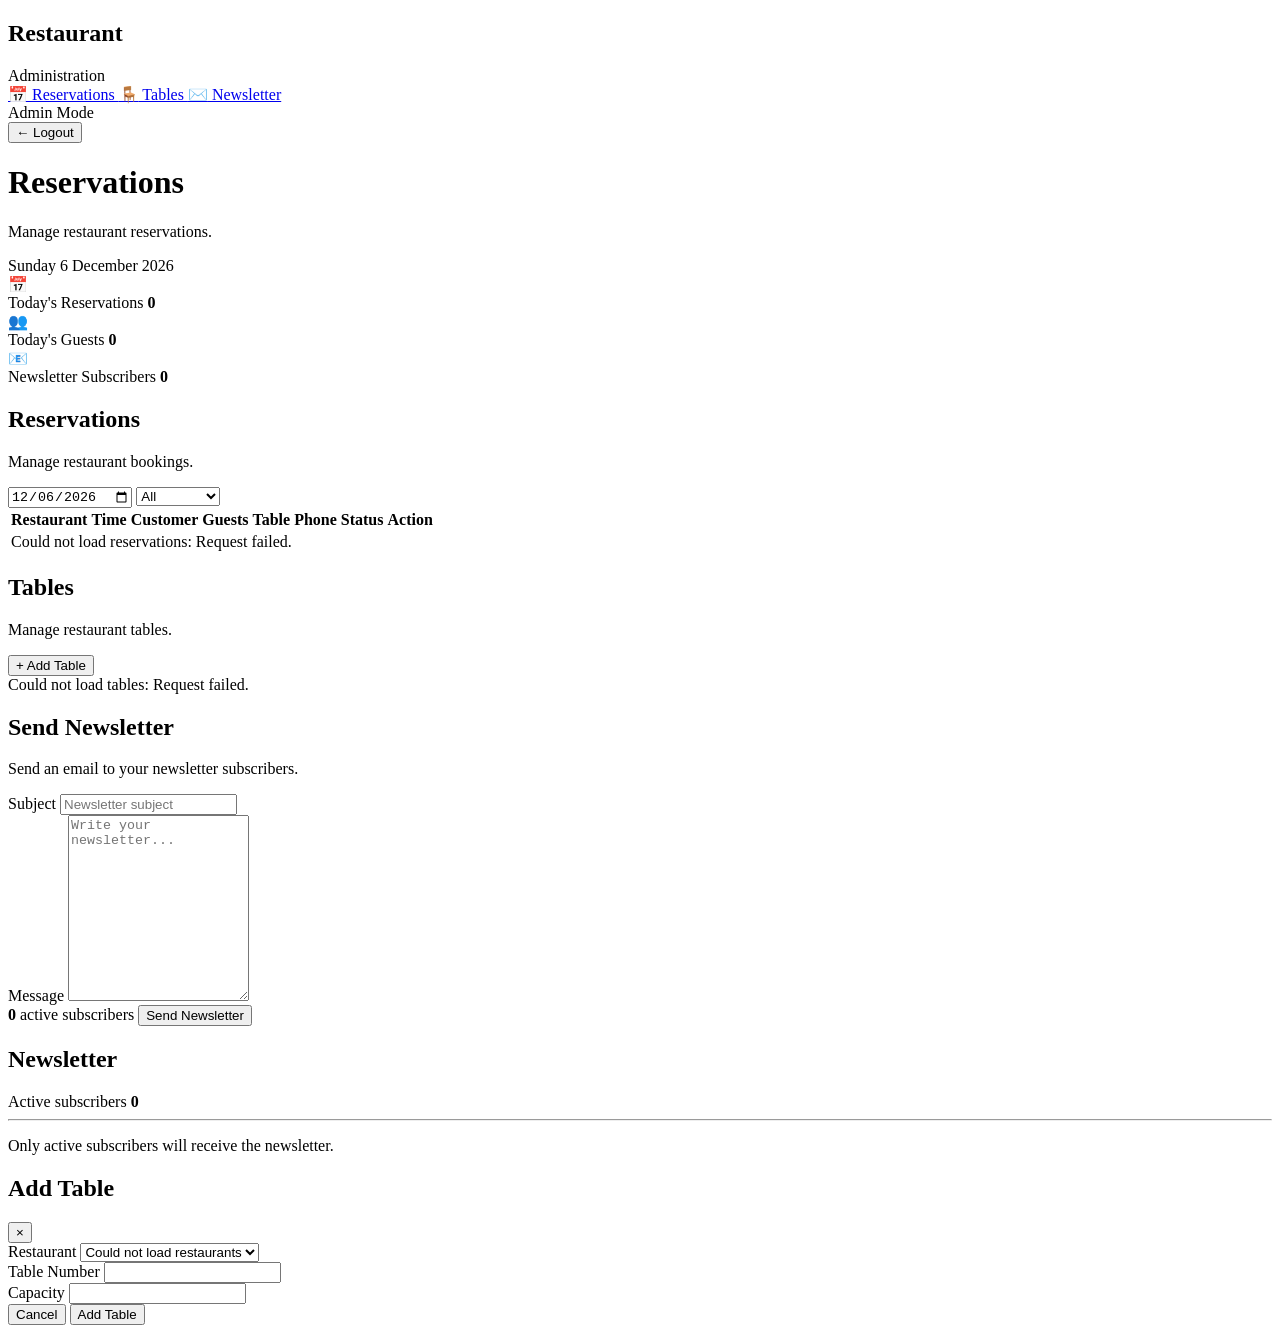
==== src/templates/admin.html @ 0d36b1cf "Initial Commit" ====
<!DOCTYPE html>
<html lang="en">

<head>

    <meta charset="UTF-8">

    <meta
        name="viewport"
        content="width=device-width, initial-scale=1.0"
    >

    <title>Admin Dashboard</title>

    <link
        rel="stylesheet"
        href="/static/style.css"
    >

</head>


<body>

<div class="app">

    <!-- ================================================= -->
    <!-- SIDEBAR -->
    <!-- ================================================= -->

    <aside class="sidebar">

        <div class="brand">

            <h2>Restaurant</h2>

            <span>
                Administration
            </span>

        </div>


        <nav>

            <a
                href="#"
                class="nav-item active"
                onclick="showSection('reservations', this); return false;"
            >
                <span>📅</span>
                Reservations
            </a>


            <a
                href="#"
                class="nav-item"
                onclick="showSection('tables', this); return false;"
            >
                <span>🪑</span>
                Tables
            </a>


            <a
                href="#"
                class="nav-item"
                onclick="showSection('newsletter', this); return false;"
            >
                <span>✉️</span>
                Newsletter
            </a>

        </nav>


        <div class="sidebar-bottom">

            <div class="mode-indicator admin-mode">

                <span class="status-dot"></span>

                Admin Mode

            </div>


            <button
                class="logout"
                onclick="logout()"
            >
                ← Logout
            </button>

        </div>

    </aside>


    <!-- ================================================= -->
    <!-- MAIN -->
    <!-- ================================================= -->

    <main class="main">

        <header class="topbar">

            <div>

                <h1 id="page-title">
                    Reservations
                </h1>

                <p id="page-description">
                    Manage restaurant reservations.
                </p>

            </div>


            <div
                class="current-date"
                id="current-date"
            ></div>

        </header>


        <!-- ================================================= -->
        <!-- RESERVATIONS -->
        <!-- ================================================= -->

        <section
            id="reservations"
            class="section active"
        >

            <div class="stats">

                <div class="stat-card">

                    <div class="stat-icon">
                        📅
                    </div>

                    <div>

                        <span class="stat-label">
                            Today's Reservations
                        </span>

                        <strong id="reservation-count">
                            0
                        </strong>

                    </div>

                </div>


                <div class="stat-card">

                    <div class="stat-icon">
                        👥
                    </div>

                    <div>

                        <span class="stat-label">
                            Today's Guests
                        </span>

                        <strong id="guest-count">
                            0
                        </strong>

                    </div>

                </div>


                <div class="stat-card">

                    <div class="stat-icon">
                        📧
                    </div>

                    <div>

                        <span class="stat-label">
                            Newsletter Subscribers
                        </span>

                        <strong id="subscriber-count">
                            0
                        </strong>

                    </div>

                </div>

            </div>


            <div class="card">

                <div class="card-header">

                    <div>

                        <h2>
                            Reservations
                        </h2>

                        <p>
                            Manage restaurant bookings.
                        </p>

                    </div>


                    <div class="filters">

                        <input
                            type="date"
                            id="reservation-date"
                            onchange="loadReservations()"
                        >


                        <select
                            id="reservation-status"
                            onchange="loadReservations()"
                        >

                            <option value="all">
                                All
                            </option>

                            <option value="pending">
                                Pending
                            </option>

                            <option value="confirmed">
                                Confirmed
                            </option>

                            <option value="cancelled">
                                Cancelled
                            </option>

                        </select>

                    </div>

                </div>


                <div class="table-wrapper">

                    <table>

                        <thead>

                            <tr>

                                <th>
                                    Restaurant
                                </th>

                                <th>
                                    Time
                                </th>

                                <th>
                                    Customer
                                </th>

                                <th>
                                    Guests
                                </th>

                                <th>
                                    Table
                                </th>

                                <th>
                                    Phone
                                </th>

                                <th>
                                    Status
                                </th>

                                <th>
                                    Action
                                </th>

                            </tr>

                        </thead>


                        <tbody id="reservations-body">

                            <tr>

                                <td colspan="8">
                                    Loading reservations...
                                </td>

                            </tr>

                        </tbody>

                    </table>

                </div>

            </div>

        </section>


        <!-- ================================================= -->
        <!-- TABLES -->
        <!-- ================================================= -->

        <section
            id="tables"
            class="section"
        >

            <div class="card">

                <div class="card-header">

                    <div>

                        <h2>
                            Tables
                        </h2>

                        <p>
                            Manage restaurant tables.
                        </p>

                    </div>


                    <button
                        class="button primary"
                        onclick="openAddTableModal()"
                    >
                        + Add Table
                    </button>

                </div>


                <div
                    class="table-grid"
                    id="tables-grid"
                >

                    <div>
                        Loading tables...
                    </div>

                </div>

            </div>

        </section>


        <!-- ================================================= -->
        <!-- NEWSLETTER -->
        <!-- ================================================= -->

        <section
            id="newsletter"
            class="section"
        >

            <div class="newsletter-layout">


                <div class="card">

                    <div class="card-header">

                        <div>

                            <h2>
                                Send Newsletter
                            </h2>

                            <p>
                                Send an email to your
                                newsletter subscribers.
                            </p>

                        </div>

                    </div>


                    <form
                        id="newsletter-form"
                        onsubmit="sendNewsletter(event)"
                    >

                        <div class="form-group">

                            <label for="subject">
                                Subject
                            </label>

                            <input
                                type="text"
                                id="subject"
                                placeholder="Newsletter subject"
                                required
                            >

                        </div>


                        <div class="form-group">

                            <label for="message">
                                Message
                            </label>

                            <textarea
                                id="message"
                                rows="12"
                                placeholder="Write your newsletter..."
                                required
                            ></textarea>

                        </div>


                        <div class="newsletter-footer">

                            <span>

                                <strong id="newsletter-subscriber-count">
                                    0
                                </strong>

                                active subscribers

                            </span>


                            <button
                                type="submit"
                                class="button primary"
                            >
                                Send Newsletter
                            </button>

                        </div>

                    </form>

                </div>


                <div class="card newsletter-info">

                    <h2>
                        Newsletter
                    </h2>


                    <div class="newsletter-stat">

                        <span>
                            Active subscribers
                        </span>

                        <strong id="newsletter-active-count">
                            0
                        </strong>

                    </div>


                    <hr>


                    <p>
                        Only active subscribers will receive
                        the newsletter.
                    </p>

                </div>

            </div>

        </section>

    </main>

</div>


<!-- ===================================================== -->
<!-- ADD TABLE MODAL -->
<!-- ===================================================== -->

<div
    id="add-table-modal"
    class="modal"
>

    <div class="modal-content">

        <div class="modal-header">

            <h2>
                Add Table
            </h2>

            <button
                class="modal-close"
                onclick="closeAddTableModal()"
            >
                ×
            </button>

        </div>


        <form onsubmit="addTable(event)">

            <div class="form-group">

                <label for="restaurant-name">
                    Restaurant
                </label>

                <select
                    id="restaurant-name"
                    required
                >

                    <option value="">
                        Select a restaurant
                    </option>

                </select>

            </div>


            <div class="form-group">

                <label for="table-number">
                    Table Number
                </label>

                <input
                    type="number"
                    id="table-number"
                    min="1"
                    required
                >

            </div>


            <div class="form-group">

                <label for="table-capacity">
                    Capacity
                </label>

                <input
                    type="number"
                    id="table-capacity"
                    min="1"
                    required
                >

            </div>


            <div class="modal-actions">

                <button
                    type="button"
                    class="button secondary"
                    onclick="closeAddTableModal()"
                >
                    Cancel
                </button>


                <button
                    type="submit"
                    class="button primary"
                >
                    Add Table
                </button>

            </div>

        </form>

    </div>

</div>


<script>

/* =====================================================
   GLOBAL
   ===================================================== */

let reservations = [];

let tables = [];

let subscribers = [];

let restaurants = [];


/* =====================================================
   DATE
   ===================================================== */

function getTodayString() {

    const now = new Date();

    const year =
        now.getFullYear();

    const month =
        String(now.getMonth() + 1)
            .padStart(2, "0");

    const day =
        String(now.getDate())
            .padStart(2, "0");

    return `${year}-${month}-${day}`;

}


function formatTime(dateString) {

    if (!dateString) {
        return "-";
    }

    const date =
        new Date(dateString);

    return date.toLocaleTimeString(
        "en-GB",
        {
            hour: "2-digit",
            minute: "2-digit"
        }
    );

}


/* =====================================================
   API
   ===================================================== */

async function apiFetch(
    url,
    options = {}
) {

    const response =
        await fetch(
            url,
            {
                credentials: "include",

                ...options,

                headers: {

                    "Content-Type":
                        "application/json",

                    ...(options.headers || {})

                }

            }
        );


    if (response.status === 401) {

        window.location.href =
            "/admin/login";

        throw new Error(
            "Authentication required."
        );

    }


    let data = null;


    try {

        data =
            await response.json();

    }

    catch {

        data = null;

    }


    if (!response.ok) {

        let message =
            "Request failed.";


        if (data) {

            if (
                typeof data.detail ===
                "string"
            ) {

                message =
                    data.detail;

            }

            else if (
                Array.isArray(data.detail)
            ) {

                message =
                    data.detail
                        .map(
                            error =>
                                error.msg ||
                                JSON.stringify(error)
                        )
                        .join(", ");

            }

            else {

                message =
                    JSON.stringify(data);

            }

        }


        throw new Error(message);

    }


    return data;

}


/* =====================================================
   NAVIGATION
   ===================================================== */

function showSection(
    sectionId,
    element
) {

    document
        .querySelectorAll(".section")
        .forEach(
            section => {

                section.classList.remove(
                    "active"
                );

            }
        );


    document
        .getElementById(sectionId)
        .classList.add("active");


    document
        .querySelectorAll(".nav-item")
        .forEach(
            item => {

                item.classList.remove(
                    "active"
                );

            }
        );


    element.classList.add("active");


    const title =
        document.getElementById(
            "page-title"
        );


    const description =
        document.getElementById(
            "page-description"
        );


    if (
        sectionId ===
        "reservations"
    ) {

        title.textContent =
            "Reservations";

        description.textContent =
            "Manage restaurant reservations.";

        loadReservations();

    }


    if (
        sectionId ===
        "tables"
    ) {

        title.textContent =
            "Tables";

        description.textContent =
            "Manage restaurant tables and occupancy.";

        loadTables();

    }


    if (
        sectionId ===
        "newsletter"
    ) {

        title.textContent =
            "Newsletter";

        description.textContent =
            "Send emails to newsletter subscribers.";

        loadSubscribers();

    }

}


/* =====================================================
   CURRENT DATE
   ===================================================== */

document.getElementById(
    "current-date"
).textContent =
    new Date().toLocaleDateString(
        "en-GB",
        {
            weekday: "long",
            day: "numeric",
            month: "long",
            year: "numeric"
        }
    );


document.getElementById(
    "reservation-date"
).value =
    getTodayString();


/* =====================================================
   RESERVATIONS
   ===================================================== */

async function loadReservations() {

    const body =
        document.getElementById(
            "reservations-body"
        );


    body.innerHTML = `
        <tr>
            <td colspan="8">
                Loading reservations...
            </td>
        </tr>
    `;


    const date =
        document.getElementById(
            "reservation-date"
        ).value;


    const status =
        document.getElementById(
            "reservation-status"
        ).value;


    try {

        const params =
            new URLSearchParams();


        if (date) {

            params.set(
                "date",
                date
            );

        }


        if (status !== "all") {

            params.set(
                "status",
                status
            );

        }


        const data =
            await apiFetch(
                `/api/reservations?${params.toString()}`
            );


        reservations =
            data.reservations || [];


        renderReservations();

    }

    catch (error) {

        console.error(error);


        body.innerHTML = `
            <tr>
                <td colspan="8">
                    Could not load reservations:
                    ${escapeHtml(error.message)}
                </td>
            </tr>
        `;

    }

}


/* =====================================================
   RENDER RESERVATIONS
   ===================================================== */

function renderReservations() {

    const body =
        document.getElementById(
            "reservations-body"
        );


    document.getElementById(
        "reservation-count"
    ).textContent =
        reservations.length;


    const guests =
        reservations.reduce(
            (
                total,
                reservation
            ) => {

                if (
                    reservation.status ===
                    "cancelled"
                ) {

                    return total;

                }


                return total +
                    Number(
                        reservation.party_size || 0
                    );

            },
            0
        );


    document.getElementById(
        "guest-count"
    ).textContent =
        guests;


    if (
        reservations.length === 0
    ) {

        body.innerHTML = `
            <tr>
                <td colspan="8">
                    No reservations found for this date.
                </td>
            </tr>
        `;

        return;

    }


    body.innerHTML =
        reservations.map(
            reservation => {

                const customer =
                    reservation.customer || {};


                const tableText =
                    reservation.tables &&
                    reservation.tables.length

                        ? reservation.tables
                            .map(
                                table =>
                                    `Table ${table.table_number}`
                            )
                            .join(", ")

                        : "Not assigned";


                const status =
                    reservation.status ||
                    "unknown";


                const statusLabel =
                    status.charAt(0).toUpperCase() +
                    status.slice(1);


                const cancelButton =
                    status === "cancelled"

                        ? ""

                        : `
                            <button
                                class="button danger"
                                onclick="cancelReservation(${reservation.id})"
                            >
                                Cancel
                            </button>
                        `;


                return `

                    <tr>

                        <td>
                            ${escapeHtml(
                                reservation.restaurant ||
                                "-"
                            )}
                        </td>


                        <td>

                            <strong>
                                ${formatTime(
                                    reservation.start_at
                                )}
                            </strong>

                        </td>


                        <td>

                            <div class="customer">

                                <strong>
                                    ${escapeHtml(
                                        customer.name ||
                                        "Unknown"
                                    )}
                                </strong>

                                <span>
                                    ${escapeHtml(
                                        customer.email ||
                                        ""
                                    )}
                                </span>

                            </div>

                        </td>


                        <td>
                            ${reservation.party_size || 0}
                        </td>


                        <td>
                            ${escapeHtml(
                                tableText
                            )}
                        </td>


                        <td>
                            ${escapeHtml(
                                customer.phone ||
                                "-"
                            )}
                        </td>


                        <td>

                            <span
                                class="badge ${escapeHtml(status)}"
                            >
                                ${escapeHtml(statusLabel)}
                            </span>

                        </td>


                        <td>

                            ${cancelButton}

                        </td>

                    </tr>

                `;

            }
        ).join("");

}


/* =====================================================
   CANCEL RESERVATION
   ===================================================== */

async function cancelReservation(id) {

    const confirmed =
        confirm(
            "Are you sure you want to cancel this reservation?"
        );


    if (!confirmed) {
        return;
    }


    try {

        await apiFetch(
            `/api/admin/reservations/${id}/cancel`,
            {
                method: "POST"
            }
        );


        alert(
            "Reservation cancelled successfully."
        );


        await loadReservations();

    }

    catch (error) {

        alert(
            "Could not cancel reservation:\n\n" +
            error.message
        );

    }

}

/* =====================================================
   TABLES
   ===================================================== */

async function loadTables() {

    const grid =
        document.getElementById(
            "tables-grid"
        );

    grid.innerHTML =
        "Loading tables...";

    try {

        /*
         * Load tables.
         */

        const tableData =
            await apiFetch(
                "/api/tables"
            );

        tables =
            tableData.tables || [];


        /*
         * Load ALL restaurants separately.
         *
         * This is important because a restaurant
         * can exist even when it has no tables yet.
         */

        const restaurantData =
            await apiFetch(
                "/api/admin/restaurants"
            );


        restaurants =
            (restaurantData.restaurants || [])
                .map(
                    restaurant =>
                        restaurant.name
                )
                .filter(Boolean)
                .sort(
                    (a, b) =>
                        a.localeCompare(b)
                );


        populateRestaurantDropdown();

        renderTables();

    }

    catch (error) {

        console.error(error);

        grid.innerHTML = `
            <div>
                Could not load tables:
                ${escapeHtml(error.message)}
            </div>
        `;

    }
}


/* =====================================================
   LOAD RESTAURANTS
   ===================================================== */

async function loadRestaurants() {

    const select =
        document.getElementById(
            "restaurant-name"
        );


    if (!select) {
        return;
    }


    select.innerHTML = `
        <option value="">
            Loading restaurants...
        </option>
    `;


    try {

        const data =
            await apiFetch(
                "/api/admin/restaurants"
            );


        restaurants =
            data.restaurants || [];


        /*
         * Supports either:
         *
         * {
         *     "restaurants": [
         *         "Restaurant A",
         *         "Restaurant B"
         *     ]
         * }
         *
         * OR:
         *
         * {
         *     "restaurants": [
         *         { "id": 1, "name": "Restaurant A" },
         *         { "id": 2, "name": "Restaurant B" }
         *     ]
         * }
         *
         * IDs are never shown to the admin.
         */

        restaurants =
            restaurants
                .map(
                    restaurant => {

                        if (
                            typeof restaurant ===
                            "string"
                        ) {

                            return restaurant;

                        }


                        return restaurant.name;

                    }
                )
                .filter(Boolean)
                .sort(
                    (a, b) =>
                        a.localeCompare(b)
                );


        populateRestaurantDropdown();

    }

    catch (error) {

        console.error(
            "Could not load restaurants:",
            error
        );


        restaurants = [];


        select.innerHTML = `
            <option value="">
                Could not load restaurants
            </option>
        `;

    }

}


/* =====================================================
   RESTAURANT DROPDOWN
   ===================================================== */

function populateRestaurantDropdown() {

    const select =
        document.getElementById(
            "restaurant-name"
        );


    if (!select) {
        return;
    }


    select.innerHTML = `
        <option value="">
            Select a restaurant
        </option>
    `;


    restaurants.forEach(
        restaurantName => {

            const option =
                document.createElement(
                    "option"
                );


            /*
             * VALUE IS THE RESTAURANT NAME.
             *
             * NOT the restaurant ID.
             */

            option.value =
                restaurantName;


            option.textContent =
                restaurantName;


            select.appendChild(
                option
            );

        }
    );


    if (!restaurants.length) {

        select.innerHTML = `
            <option value="">
                No restaurants available
            </option>
        `;

    }

}


/* =====================================================
   RENDER TABLES
   ===================================================== */

function renderTables() {

    const grid =
        document.getElementById(
            "tables-grid"
        );


    if (!tables.length) {

        grid.innerHTML =
            "No active tables found.";

        return;

    }


    grid.innerHTML =
        tables.map(
            table => {

                const occupied =
                    table.occupied === true;


                const statusClass =
                    occupied
                        ? "occupied"
                        : "available";


                const statusText =
                    occupied
                        ? "Occupied"
                        : "Available";


                let occupiedTime = "";


                if (
                    occupied &&
                    table.occupied_until
                ) {

                    occupiedTime = `
                        <div class="table-time">
                            Until
                            ${formatTime(
                                table.occupied_until
                            )}
                        </div>
                    `;

                }


                return `

                    <div
                        class="restaurant-table ${statusClass}"
                    >

                        <div class="table-top">

                            <span>
                                Table
                                ${escapeHtml(
                                    table.table_number
                                )}
                            </span>


                            <span class="table-status">
                                ${statusText}
                            </span>

                        </div>


                        <div class="table-capacity">

                            ${escapeHtml(
                                table.capacity
                            )}

                            seat${table.capacity == 1 ? "" : "s"}

                        </div>


                        <div class="table-restaurant">

                            ${escapeHtml(
                                table.restaurant ||
                                "Restaurant"
                            )}

                        </div>


                        ${occupiedTime}


                        <button
                            class="button danger small"
                            onclick="deactivateTable(${table.id})"
                        >
                            Deactivate
                        </button>

                    </div>

                `;

            }
        ).join("");

}


/* =====================================================
   ADD TABLE MODAL
   ===================================================== */

async function openAddTableModal() {

    /*
     * Load restaurants directly from the backend.
     *
     * This allows restaurants with ZERO tables
     * to still appear in the dropdown.
     */

    await loadRestaurants();


    document
        .getElementById(
            "add-table-modal"
        )
        .classList.add(
            "active"
        );

}


function closeAddTableModal() {

    document
        .getElementById(
            "add-table-modal"
        )
        .classList.remove(
            "active"
        );

}


/* =====================================================
   ADD TABLE
   ===================================================== */

async function addTable(event) {

    event.preventDefault();


    /*
     * This is the RESTAURANT NAME.
     *
     * No restaurant ID is sent from the frontend.
     */

    const restaurantName =
        document.getElementById(
            "restaurant-name"
        ).value;


    const number =
        Number(
            document.getElementById(
                "table-number"
            ).value
        );


    const capacity =
        Number(
            document.getElementById(
                "table-capacity"
            ).value
        );


    if (!restaurantName) {

        alert(
            "Please select a restaurant."
        );

        return;

    }


    if (
        !number ||
        number < 1
    ) {

        alert(
            "Please enter a valid table number."
        );

        return;

    }


    if (
        !capacity ||
        capacity < 1
    ) {

        alert(
            "Please enter a valid capacity."
        );

        return;

    }


    try {

        /*
         * Backend receives:
         *
         * {
         *     "restaurant_name": "Restaurant Name",
         *     "table_number": 5,
         *     "capacity": 4
         * }
         *
         * It does NOT receive restaurant_id.
         */

        await apiFetch(
            "/api/admin/tables",
            {

                method: "POST",

                body:
                    JSON.stringify({

                        restaurant_name:
                            restaurantName,

                        table_number:
                            number,

                        capacity:
                            capacity

                    })

            }
        );


        alert(
            `Table ${number} added to ${restaurantName} successfully.`
        );


        closeAddTableModal();


        document.getElementById(
            "restaurant-name"
        ).value = "";


        document.getElementById(
            "table-number"
        ).value = "";


        document.getElementById(
            "table-capacity"
        ).value = "";


        await loadTables();

    }

    catch (error) {

        alert(
            "Could not add table:\n\n" +
            error.message
        );

    }

}


/* =====================================================
   DEACTIVATE TABLE
   ===================================================== */

async function deactivateTable(id) {

    const confirmed =
        confirm(
            "Deactivate this table?"
        );


    if (!confirmed) {
        return;
    }


    try {

        await apiFetch(
            `/api/admin/tables/${id}`,
            {
                method: "DELETE"
            }
        );


        alert(
            "Table deactivated successfully."
        );


        await loadTables();

    }

    catch (error) {

        alert(
            "Could not deactivate table:\n\n" +
            error.message
        );

    }

}


/* =====================================================
   NEWSLETTER SUBSCRIBERS
   ===================================================== */

async function loadSubscribers() {

    try {

        const data =
            await apiFetch(
                "/api/admin/newsletter/subscribers"
            );


        subscribers =
            data.subscribers || [];


        const count =
            data.count ||
            subscribers.length;


        document.getElementById(
            "subscriber-count"
        ).textContent =
            count;


        document.getElementById(
            "newsletter-subscriber-count"
        ).textContent =
            count;


        document.getElementById(
            "newsletter-active-count"
        ).textContent =
            count;

    }

    catch (error) {

        console.error(
            "Could not load subscribers:",
            error
        );

    }

}


/* =====================================================
   SEND NEWSLETTER
   ===================================================== */

async function sendNewsletter(event) {

    event.preventDefault();


    const subject =
        document.getElementById(
            "subject"
        ).value.trim();


    const message =
        document.getElementById(
            "message"
        ).value.trim();


    if (!subject || !message) {

        alert(
            "Please enter a subject and message."
        );

        return;

    }


    const confirmed =
        confirm(
            "Send this newsletter to all active subscribers?"
        );


    if (!confirmed) {
        return;
    }


    try {

        const data =
            await apiFetch(
                "/api/admin/newsletter/send",
                {

                    method: "POST",

                    body:
                        JSON.stringify({

                            subject:
                                subject,

                            message:
                                message

                        })

                }
            );


        alert(
            `Newsletter completed.\n\n` +
            `Sent: ${data.sent}\n` +
            `Failed: ${data.failed}\n` +
            `Total: ${data.total_subscribers}`
        );


        document
            .getElementById(
                "newsletter-form"
            )
            .reset();

    }

    catch (error) {

        alert(
            "Could not send newsletter:\n\n" +
            error.message
        );

    }

}


/* =====================================================
   LOGOUT
   ===================================================== */

async function logout() {

    try {

        await apiFetch(
            "/api/admin/logout",
            {
                method: "POST"
            }
        );

    }

    catch (error) {

        console.error(
            "Logout error:",
            error
        );

    }


    window.location.href =
        "/admin/login";

}


/* =====================================================
   ESCAPE HTML
   ===================================================== */

function escapeHtml(value) {

    if (
        value === null ||
        value === undefined
    ) {

        return "";

    }


    return String(value)

        .replace(
            /&/g,
            "&amp;"
        )

        .replace(
            /</g,
            "&lt;"
        )

        .replace(
            />/g,
            "&gt;"
        )

        .replace(
            /"/g,
            "&quot;"
        )

        .replace(
            /'/g,
            "&#039;"
        );

}


/* =====================================================
   INITIAL LOAD
   ===================================================== */

async function initializeDashboard() {

    await Promise.allSettled([

        loadReservations(),

        loadTables(),

        loadRestaurants(),

        loadSubscribers()

    ]);

}


initializeDashboard();

</script>


</body>
</html>
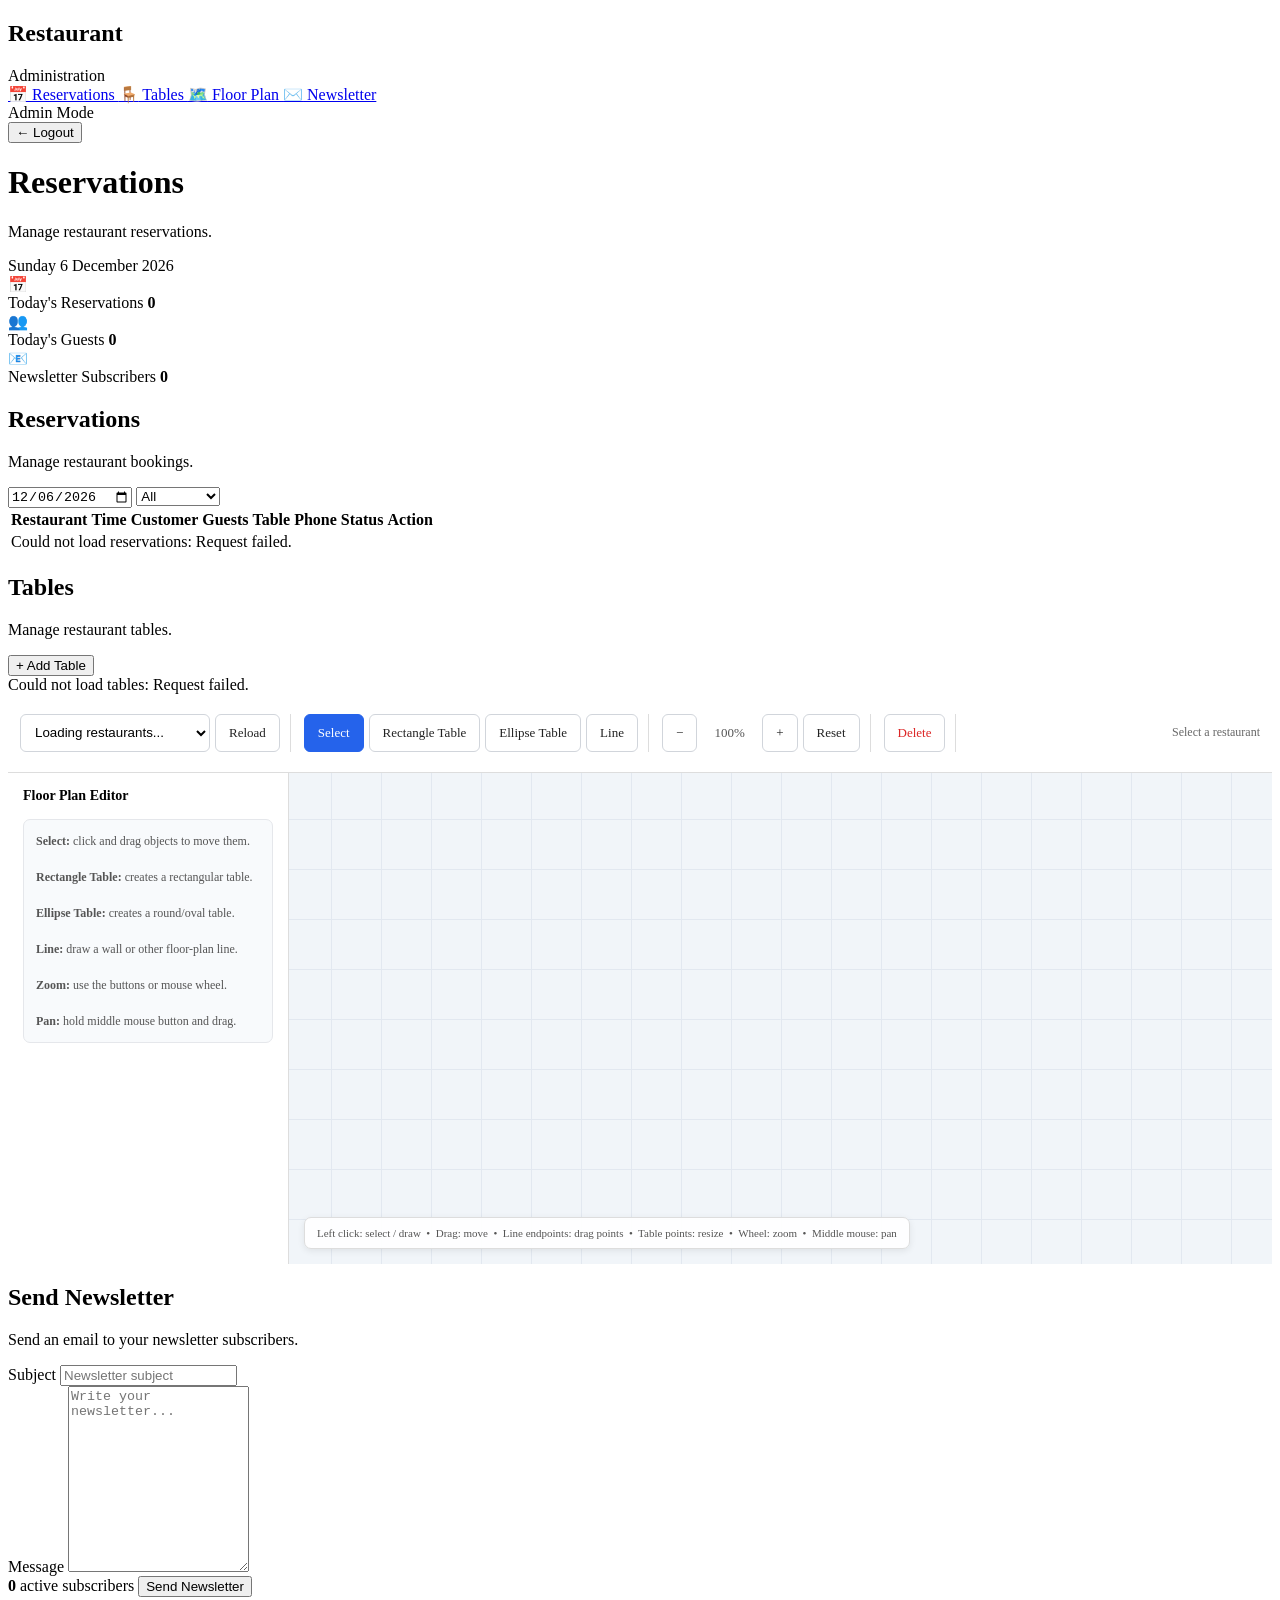
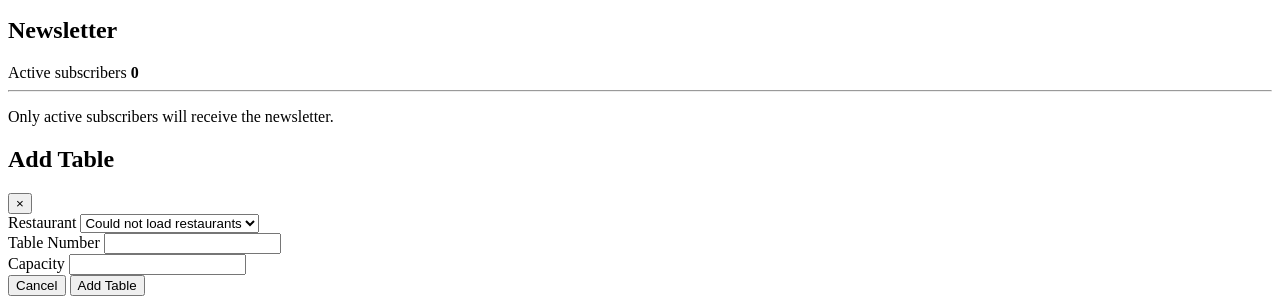
==== commit 7a184cba: "Created a start exectuable. Made the room design for restoraunt errors fixed! + other minor bug fixe" ====
--- a/src/templates/admin.html
+++ b/src/templates/admin.html
@@ -5,932 +5,1579 @@
 
     <meta charset="UTF-8">
 
-    <meta
-        name="viewport"
-        content="width=device-width, initial-scale=1.0"
-    >
+    <meta name="viewport" content="width=device-width, initial-scale=1.0">
 
     <title>Admin Dashboard</title>
 
-    <link
-        rel="stylesheet"
-        href="/static/style.css"
-    >
+    <link rel="stylesheet" href="/static/style.css">
+
+    <style>
+        /* =====================================================
+           FLOOR PLAN CARD (layout host)
+           ===================================================== */
+
+        .floor-plan-card {
+            display: flex;
+            flex-direction: column;
+            min-height: 0;
+            height: 100%;
+            overflow: hidden;
+        }
+
+        #floor-plan.section.active {
+            display: flex;
+            flex-direction: column;
+        }
+
+        /* =====================================================
+           FLOOR PLAN TOOLBAR
+           ===================================================== */
+
+        .floor-toolbar {
+            min-height: 62px;
+            height: 62px;
+            background: white;
+            border-bottom: 1px solid #ddd;
+            display: flex;
+            align-items: center;
+            gap: 8px;
+            padding: 8px 12px;
+            flex-wrap: nowrap;
+        }
+
+        .toolbar-group {
+            display: flex;
+            align-items: center;
+            gap: 5px;
+            padding-right: 10px;
+            margin-right: 5px;
+            border-right: 1px solid #ddd;
+        }
+
+        .toolbar-group:last-child {
+            border-right: 0;
+        }
+
+        .toolbar-button {
+            height: 38px;
+            padding: 0 13px;
+            border: 1px solid #d1d5db;
+            background: white;
+            color: #222;
+            border-radius: 6px;
+            font-size: 13px;
+            white-space: nowrap;
+            cursor: pointer;
+            font-family: inherit;
+        }
+
+        .toolbar-button:hover {
+            background: #f3f4f6;
+        }
+
+        .toolbar-button.active {
+            background: #2563eb;
+            border-color: #2563eb;
+            color: white;
+        }
+
+        .toolbar-button.danger {
+            color: #dc2626;
+        }
+
+        .toolbar-button.danger:hover {
+            background: #fef2f2;
+        }
+
+        .restaurant-select {
+            height: 38px;
+            min-width: 190px;
+            border: 1px solid #d1d5db;
+            border-radius: 6px;
+            background: white;
+            padding: 0 10px;
+        }
+
+        .zoom-label {
+            min-width: 55px;
+            text-align: center;
+            font-size: 13px;
+            color: #555;
+        }
+
+        .floor-status {
+            margin-left: auto;
+            display: flex;
+            align-items: center;
+            gap: 8px;
+            font-size: 12px;
+            color: #666;
+        }
+
+        /* =====================================================
+           FLOOR PLAN WORKSPACE
+           ===================================================== */
+
+        .floor-workspace {
+            flex: 1;
+            min-height: 0;
+            display: flex;
+            overflow: hidden;
+        }
+
+        .floor-sidebar {
+            width: 250px;
+            min-width: 250px;
+            background: white;
+            border-right: 1px solid #ddd;
+            padding: 15px;
+            overflow-y: auto;
+        }
+
+        .floor-sidebar h3 {
+            margin: 0 0 15px;
+            font-size: 14px;
+        }
+
+        .tool-description {
+            background: #f8fafc;
+            border: 1px solid #e5e7eb;
+            border-radius: 7px;
+            padding: 12px;
+            font-size: 12px;
+            line-height: 1.5;
+            color: #555;
+            margin-bottom: 15px;
+        }
+
+        .object-info {
+            display: none;
+            margin-top: 15px;
+            border-top: 1px solid #ddd;
+            padding-top: 15px;
+        }
+
+        .object-info.visible {
+            display: block;
+        }
+
+        .object-info h4 {
+            margin: 0 0 12px;
+            font-size: 13px;
+        }
+
+        .property-row {
+            display: flex;
+            justify-content: space-between;
+            gap: 10px;
+            margin-bottom: 8px;
+            font-size: 12px;
+        }
+
+        .property-label {
+            color: #777;
+        }
+
+        .property-value {
+            font-weight: 600;
+            text-align: right;
+        }
+
+        .canvas-container {
+            position: relative;
+            flex: 1;
+            min-width: 0;
+            min-height: 0;
+            overflow: hidden;
+            background: #f1f5f9;
+        }
+
+        #floorCanvas {
+            display: block;
+            width: 100%;
+            height: 100%;
+            cursor: default;
+        }
+
+        .canvas-help {
+            position: absolute;
+            left: 15px;
+            bottom: 15px;
+            background: rgba(255, 255, 255, 0.94);
+            border: 1px solid #ddd;
+            border-radius: 7px;
+            padding: 9px 12px;
+            font-size: 11px;
+            color: #555;
+            pointer-events: none;
+            box-shadow: 0 2px 7px rgba(0, 0, 0, 0.08);
+        }
+
+        /* =====================================================
+           FLOOR PLAN MODAL (renamed to avoid clashing with the
+           existing .modal / .modal-header classes used by the
+           Add Table modal elsewhere in this dashboard)
+           ===================================================== */
+
+        .floor-modal-overlay {
+            display: none;
+            position: fixed;
+            inset: 0;
+            background: rgba(0, 0, 0, 0.45);
+            z-index: 1000;
+            align-items: center;
+            justify-content: center;
+        }
+
+        .floor-modal-overlay.visible {
+            display: flex;
+        }
+
+        .floor-modal {
+            width: 400px;
+            max-width: calc(100vw - 30px);
+            background: white;
+            border-radius: 10px;
+            box-shadow: 0 15px 50px rgba(0, 0, 0, 0.25);
+            overflow: hidden;
+        }
+
+        .floor-modal-header {
+            padding: 18px 20px;
+            border-bottom: 1px solid #ddd;
+        }
+
+        .floor-modal-header h2 {
+            margin: 0;
+            font-size: 17px;
+        }
+
+        .floor-modal-body {
+            padding: 20px;
+        }
+
+        .floor-modal-body .form-field {
+            margin-bottom: 15px;
+        }
+
+        .floor-modal-body .form-field:last-child {
+            margin-bottom: 0;
+        }
+
+        .floor-modal-body .form-field label {
+            display: block;
+            margin-bottom: 6px;
+            font-size: 12px;
+            font-weight: 600;
+            color: #555;
+        }
+
+        .floor-modal-body .form-field input,
+        .floor-modal-body .form-field select {
+            width: 100%;
+            height: 39px;
+            border: 1px solid #d1d5db;
+            border-radius: 6px;
+            padding: 0 10px;
+            outline: none;
+            box-sizing: border-box;
+        }
+
+        .floor-modal-body .form-field input:focus,
+        .floor-modal-body .form-field select:focus {
+            border-color: #2563eb;
+        }
+
+        .floor-modal-footer {
+            padding: 15px 20px;
+            border-top: 1px solid #ddd;
+            display: flex;
+            justify-content: flex-end;
+            gap: 8px;
+        }
+
+        .floor-modal-button {
+            border: 1px solid #d1d5db;
+            background: white;
+            padding: 9px 15px;
+            border-radius: 6px;
+            cursor: pointer;
+            font-family: inherit;
+        }
+
+        .floor-modal-button.primary {
+            background: #2563eb;
+            color: white;
+            border-color: #2563eb;
+        }
+
+        .floor-modal-button.primary:hover {
+            background: #1d4ed8;
+        }
+
+        /* =====================================================
+           FLOOR PLAN NOTIFICATION (toast)
+           ===================================================== */
+
+        .notification {
+            position: fixed;
+            right: 20px;
+            bottom: 20px;
+            min-width: 250px;
+            max-width: 400px;
+            padding: 13px 16px;
+            background: #1f2937;
+            color: white;
+            border-radius: 7px;
+            box-shadow: 0 8px 25px rgba(0, 0, 0, 0.2);
+            font-size: 13px;
+            transform: translateY(20px);
+            opacity: 0;
+            pointer-events: none;
+            transition:
+                opacity 0.2s,
+                transform 0.2s;
+            z-index: 2000;
+        }
+
+        .notification.visible {
+            opacity: 1;
+            transform: translateY(0);
+        }
+
+        .notification.success {
+            background: #166534;
+        }
+
+        .notification.error {
+            background: #991b1b;
+        }
+
+        /* =====================================================
+           RESPONSIVE
+           ===================================================== */
+
+        @media (max-width: 900px) {
+
+            .floor-sidebar {
+                width: 210px;
+                min-width: 210px;
+            }
+
+            .toolbar-button {
+                padding: 0 9px;
+            }
+
+        }
+    </style>
 
 </head>
 
 
 <body>
 
-<div class="app">
-
-    <!-- ================================================= -->
-    <!-- SIDEBAR -->
-    <!-- ================================================= -->
-
-    <aside class="sidebar">
-
-        <div class="brand">
-
-            <h2>Restaurant</h2>
-
-            <span>
-                Administration
-            </span>
+    <div class="app">
+
+        <!-- ================================================= -->
+        <!-- SIDEBAR -->
+        <!-- ================================================= -->
+
+        <aside class="sidebar">
+
+            <div class="brand">
+
+                <h2>Restaurant</h2>
+
+                <span>
+                    Administration
+                </span>
+
+            </div>
+
+
+            <nav>
+
+                <a href="#" class="nav-item active" onclick="showSection('reservations', this); return false;">
+                    <span>📅</span>
+                    Reservations
+                </a>
+
+
+                <a href="#" class="nav-item" onclick="showSection('tables', this); return false;">
+                    <span>🪑</span>
+                    Tables
+                </a>
+
+
+                <a href="#" class="nav-item" onclick="showSection('floor-plan', this); return false;">
+                    <span>🗺️</span>
+                    Floor Plan
+                </a>
+
+
+                <a href="#" class="nav-item" onclick="showSection('newsletter', this); return false;">
+                    <span>✉️</span>
+                    Newsletter
+                </a>
+
+            </nav>
+
+
+            <div class="sidebar-bottom">
+
+                <div class="mode-indicator admin-mode">
+
+                    <span class="status-dot"></span>
+
+                    Admin Mode
+
+                </div>
+
+
+                <button class="logout" onclick="logout()">
+                    ← Logout
+                </button>
+
+            </div>
+
+        </aside>
+
+
+        <!-- ================================================= -->
+        <!-- MAIN -->
+        <!-- ================================================= -->
+
+        <main class="main">
+
+            <header class="topbar">
+
+                <div>
+
+                    <h1 id="page-title">
+                        Reservations
+                    </h1>
+
+                    <p id="page-description">
+                        Manage restaurant reservations.
+                    </p>
+
+                </div>
+
+
+                <div class="current-date" id="current-date"></div>
+
+            </header>
+
+
+            <!-- ================================================= -->
+            <!-- RESERVATIONS -->
+            <!-- ================================================= -->
+
+            <section id="reservations" class="section active">
+
+                <div class="stats">
+
+                    <div class="stat-card">
+
+                        <div class="stat-icon">
+                            📅
+                        </div>
+
+                        <div>
+
+                            <span class="stat-label">
+                                Today's Reservations
+                            </span>
+
+                            <strong id="reservation-count">
+                                0
+                            </strong>
+
+                        </div>
+
+                    </div>
+
+
+                    <div class="stat-card">
+
+                        <div class="stat-icon">
+                            👥
+                        </div>
+
+                        <div>
+
+                            <span class="stat-label">
+                                Today's Guests
+                            </span>
+
+                            <strong id="guest-count">
+                                0
+                            </strong>
+
+                        </div>
+
+                    </div>
+
+
+                    <div class="stat-card">
+
+                        <div class="stat-icon">
+                            📧
+                        </div>
+
+                        <div>
+
+                            <span class="stat-label">
+                                Newsletter Subscribers
+                            </span>
+
+                            <strong id="subscriber-count">
+                                0
+                            </strong>
+
+                        </div>
+
+                    </div>
+
+                </div>
+
+
+                <div class="card">
+
+                    <div class="card-header">
+
+                        <div>
+
+                            <h2>
+                                Reservations
+                            </h2>
+
+                            <p>
+                                Manage restaurant bookings.
+                            </p>
+
+                        </div>
+
+
+                        <div class="filters">
+
+                            <input type="date" id="reservation-date" onchange="loadReservations()">
+
+
+                            <select id="reservation-status" onchange="loadReservations()">
+
+                                <option value="all">
+                                    All
+                                </option>
+
+                                <option value="pending">
+                                    Pending
+                                </option>
+
+                                <option value="confirmed">
+                                    Confirmed
+                                </option>
+
+                                <option value="cancelled">
+                                    Cancelled
+                                </option>
+
+                            </select>
+
+                        </div>
+
+                    </div>
+
+
+                    <div class="table-wrapper">
+
+                        <table>
+
+                            <thead>
+
+                                <tr>
+
+                                    <th>
+                                        Restaurant
+                                    </th>
+
+                                    <th>
+                                        Time
+                                    </th>
+
+                                    <th>
+                                        Customer
+                                    </th>
+
+                                    <th>
+                                        Guests
+                                    </th>
+
+                                    <th>
+                                        Table
+                                    </th>
+
+                                    <th>
+                                        Phone
+                                    </th>
+
+                                    <th>
+                                        Status
+                                    </th>
+
+                                    <th>
+                                        Action
+                                    </th>
+
+                                </tr>
+
+                            </thead>
+
+
+                            <tbody id="reservations-body">
+
+                                <tr>
+
+                                    <td colspan="8">
+                                        Loading reservations...
+                                    </td>
+
+                                </tr>
+
+                            </tbody>
+
+                        </table>
+
+                    </div>
+
+                </div>
+
+            </section>
+
+
+            <!-- ================================================= -->
+            <!-- TABLES -->
+            <!-- ================================================= -->
+
+            <section id="tables" class="section">
+
+                <div class="card">
+
+                    <div class="card-header">
+
+                        <div>
+
+                            <h2>
+                                Tables
+                            </h2>
+
+                            <p>
+                                Manage restaurant tables.
+                            </p>
+
+                        </div>
+
+
+                        <button class="button primary" onclick="openAddTableModal()">
+                            + Add Table
+                        </button>
+
+                    </div>
+
+
+                    <div class="table-grid" id="tables-grid">
+
+                        <div>
+                            Loading tables...
+                        </div>
+
+                    </div>
+
+                </div>
+
+            </section>
+
+
+            <!-- ================================================= -->
+            <!-- FLOOR PLAN -->
+            <!-- ================================================= -->
+
+            <section id="floor-plan" class="section">
+
+                <div class="floor-plan-card">
+
+                    <div class="floor-toolbar">
+
+                        <div class="toolbar-group">
+
+                            <select id="restaurantSelect" class="restaurant-select">
+                                <option value="">
+                                    Loading restaurants...
+                                </option>
+                            </select>
+
+                            <button id="reloadFloorPlanButton" class="toolbar-button" title="Reload from database">
+                                Reload
+                            </button>
+
+                        </div>
+
+
+                        <div class="toolbar-group">
+
+                            <button id="selectTool" class="toolbar-button active">
+                                Select
+                            </button>
+
+                            <button id="rectangleTool" class="toolbar-button">
+                                Rectangle Table
+                            </button>
+
+                            <button id="ellipseTool" class="toolbar-button">
+                                Ellipse Table
+                            </button>
+
+                            <button id="lineTool" class="toolbar-button">
+                                Line
+                            </button>
+
+                        </div>
+
+
+                        <div class="toolbar-group">
+
+                            <button id="zoomOutButton" class="toolbar-button">
+                                −
+                            </button>
+
+                            <div id="zoomLabel" class="zoom-label">
+                                100%
+                            </div>
+
+                            <button id="zoomInButton" class="toolbar-button">
+                                +
+                            </button>
+
+                            <button id="resetZoomButton" class="toolbar-button">
+                                Reset
+                            </button>
+
+                        </div>
+
+
+                        <div class="toolbar-group">
+
+                            <button id="deleteButton" class="toolbar-button danger">
+                                Delete
+                            </button>
+
+                        </div>
+
+
+                        <div class="floor-status">
+
+                            <span id="floorStatus">
+                                Select a restaurant
+                            </span>
+
+                        </div>
+
+                    </div>
+
+
+                    <div class="floor-workspace">
+
+
+                        <aside class="floor-sidebar">
+
+                            <h3>
+                                Floor Plan Editor
+                            </h3>
+
+                            <div class="tool-description">
+
+                                <strong>Select:</strong>
+                                click and drag objects to move them.
+
+                                <br><br>
+
+                                <strong>Rectangle Table:</strong>
+                                creates a rectangular table.
+
+                                <br><br>
+
+                                <strong>Ellipse Table:</strong>
+                                creates a round/oval table.
+
+                                <br><br>
+
+                                <strong>Line:</strong>
+                                draw a wall or other floor-plan line.
+
+                                <br><br>
+
+                                <strong>Zoom:</strong>
+                                use the buttons or mouse wheel.
+
+                                <br><br>
+
+                                <strong>Pan:</strong>
+                                hold middle mouse button and drag.
+
+                            </div>
+
+
+                            <div id="objectInfo" class="object-info">
+
+                                <h4>
+                                    Selected Object
+                                </h4>
+
+                                <div class="property-row">
+
+                                    <span class="property-label">
+                                        Type
+                                    </span>
+
+                                    <span id="infoType" class="property-value">
+                                        -
+                                    </span>
+
+                                </div>
+
+
+                                <div class="property-row">
+
+                                    <span class="property-label">
+                                        ID
+                                    </span>
+
+                                    <span id="infoId" class="property-value">
+                                        -
+                                    </span>
+
+                                </div>
+
+
+                                <div class="property-row">
+
+                                    <span class="property-label">
+                                        Table
+                                    </span>
+
+                                    <span id="infoTable" class="property-value">
+                                        -
+                                    </span>
+
+                                </div>
+
+
+                                <div class="property-row">
+
+                                    <span class="property-label">
+                                        Capacity
+                                    </span>
+
+                                    <span id="infoCapacity" class="property-value">
+                                        -
+                                    </span>
+
+                                </div>
+
+
+                                <div class="property-row">
+
+                                    <span class="property-label">
+                                        Position
+                                    </span>
+
+                                    <span id="infoPosition" class="property-value">
+                                        -
+                                    </span>
+
+                                </div>
+
+
+                                <div class="property-row">
+
+                                    <span class="property-label">
+                                        Size
+                                    </span>
+
+                                    <span id="infoSize" class="property-value">
+                                        -
+                                    </span>
+
+                                </div>
+
+
+                                <button id="sidebarDeleteButton" class="toolbar-button danger"
+                                    style="width:100%; margin-top:10px;">
+                                    Delete Selected
+                                </button>
+
+                            </div>
+
+                        </aside>
+
+
+                        <div id="canvasContainer" class="canvas-container">
+
+                            <canvas id="floorCanvas"></canvas>
+
+                            <div class="canvas-help">
+
+                                Left click: select / draw
+                                &nbsp;•&nbsp;
+                                Drag: move
+                                &nbsp;•&nbsp;
+                                Line endpoints: drag points
+                                &nbsp;•&nbsp;
+                                Table points: resize
+                                &nbsp;•&nbsp;
+                                Wheel: zoom
+                                &nbsp;•&nbsp;
+                                Middle mouse: pan
+
+                            </div>
+
+                        </div>
+
+                    </div>
+
+                </div>
+
+            </section>
+
+
+            <!-- ================================================= -->
+            <!-- NEWSLETTER -->
+            <!-- ================================================= -->
+
+            <section id="newsletter" class="section">
+
+                <div class="newsletter-layout">
+
+                    <div class="card">
+
+                        <div class="card-header">
+
+                            <div>
+
+                                <h2>
+                                    Send Newsletter
+                                </h2>
+
+                                <p>
+                                    Send an email to your
+                                    newsletter subscribers.
+                                </p>
+
+                            </div>
+
+                        </div>
+
+
+                        <form id="newsletter-form" onsubmit="sendNewsletter(event)">
+
+                            <div class="form-group">
+
+                                <label for="subject">
+                                    Subject
+                                </label>
+
+                                <input type="text" id="subject" placeholder="Newsletter subject" required>
+
+                            </div>
+
+
+                            <div class="form-group">
+
+                                <label for="message">
+                                    Message
+                                </label>
+
+                                <textarea id="message" rows="12" placeholder="Write your newsletter..."
+                                    required></textarea>
+
+                            </div>
+
+
+                            <div class="newsletter-footer">
+
+                                <span>
+
+                                    <strong id="newsletter-subscriber-count">
+                                        0
+                                    </strong>
+
+                                    active subscribers
+
+                                </span>
+
+
+                                <button type="submit" class="button primary">
+                                    Send Newsletter
+                                </button>
+
+                            </div>
+
+                        </form>
+
+                    </div>
+
+
+                    <div class="card newsletter-info">
+
+                        <h2>
+                            Newsletter
+                        </h2>
+
+
+                        <div class="newsletter-stat">
+
+                            <span>
+                                Active subscribers
+                            </span>
+
+                            <strong id="newsletter-active-count">
+                                0
+                            </strong>
+
+                        </div>
+
+
+                        <hr>
+
+
+                        <p>
+                            Only active subscribers will receive
+                            the newsletter.
+                        </p>
+
+                    </div>
+
+                </div>
+
+            </section>
+
+        </main>
+
+    </div>
+
+
+    <!-- ===================================================== -->
+    <!-- ADD TABLE MODAL -->
+    <!-- ===================================================== -->
+
+    <div id="add-table-modal" class="modal">
+
+        <div class="modal-content">
+
+            <div class="modal-header">
+
+                <h2>
+                    Add Table
+                </h2>
+
+
+                <button class="modal-close" onclick="closeAddTableModal()">
+                    ×
+                </button>
+
+            </div>
+
+
+            <form onsubmit="addTable(event)">
+
+                <div class="form-group">
+
+                    <label for="restaurant-name">
+                        Restaurant
+                    </label>
+
+
+                    <select id="restaurant-name" required>
+
+                        <option value="">
+                            Select a restaurant
+                        </option>
+
+                    </select>
+
+                </div>
+
+
+                <div class="form-group">
+
+                    <label for="table-number">
+                        Table Number
+                    </label>
+
+
+                    <input type="number" id="table-number" min="1" required>
+
+                </div>
+
+
+                <div class="form-group">
+
+                    <label for="table-capacity">
+                        Capacity
+                    </label>
+
+
+                    <input type="number" id="table-capacity" min="1" required>
+
+                </div>
+
+
+                <div class="modal-actions">
+
+                    <button type="button" class="button secondary" onclick="closeAddTableModal()">
+                        Cancel
+                    </button>
+
+
+                    <button type="submit" class="button primary">
+                        Add Table
+                    </button>
+
+                </div>
+
+            </form>
 
         </div>
 
-
-        <nav>
-
-            <a
-                href="#"
-                class="nav-item active"
-                onclick="showSection('reservations', this); return false;"
-            >
-                <span>📅</span>
-                Reservations
-            </a>
-
-
-            <a
-                href="#"
-                class="nav-item"
-                onclick="showSection('tables', this); return false;"
-            >
-                <span>🪑</span>
-                Tables
-            </a>
-
-
-            <a
-                href="#"
-                class="nav-item"
-                onclick="showSection('newsletter', this); return false;"
-            >
-                <span>✉️</span>
-                Newsletter
-            </a>
-
-        </nav>
-
-
-        <div class="sidebar-bottom">
-
-            <div class="mode-indicator admin-mode">
-
-                <span class="status-dot"></span>
-
-                Admin Mode
+    </div>
+
+
+    <!-- =========================================================
+     FLOOR PLAN: TABLE CREATION MODAL
+     ========================================================= -->
+
+    <div id="tableModal" class="floor-modal-overlay">
+
+        <div class="floor-modal">
+
+            <div class="floor-modal-header">
+
+                <h2>
+                    Create Table
+                </h2>
 
             </div>
 
 
-            <button
-                class="logout"
-                onclick="logout()"
-            >
-                ← Logout
-            </button>
-
-        </div>
-
-    </aside>
-
-
-    <!-- ================================================= -->
-    <!-- MAIN -->
-    <!-- ================================================= -->
-
-    <main class="main">
-
-        <header class="topbar">
-
-            <div>
-
-                <h1 id="page-title">
-                    Reservations
-                </h1>
-
-                <p id="page-description">
-                    Manage restaurant reservations.
-                </p>
+            <div class="floor-modal-body">
+
+                <div class="form-field">
+
+                    <label for="tableNumberInput">
+                        Table Number
+                    </label>
+
+                    <input id="tableNumberInput" type="number" min="1" step="1" value="1">
+
+                </div>
+
+
+                <div class="form-field">
+
+                    <label for="tableCapacityInput">
+                        Capacity
+                    </label>
+
+                    <input id="tableCapacityInput" type="number" min="1" step="1" value="4">
+
+                </div>
+
+
+                <div class="form-field">
+
+                    <label for="tableWidthInput">
+                        Width
+                    </label>
+
+                    <input id="tableWidthInput" type="number" min="1" step="1" value="120">
+
+                </div>
+
+
+                <div class="form-field">
+
+                    <label for="tableHeightInput">
+                        Height
+                    </label>
+
+                    <input id="tableHeightInput" type="number" min="1" step="1" value="80">
+
+                </div>
 
             </div>
 
 
-            <div
-                class="current-date"
-                id="current-date"
-            ></div>
-
-        </header>
-
-
-        <!-- ================================================= -->
-        <!-- RESERVATIONS -->
-        <!-- ================================================= -->
-
-        <section
-            id="reservations"
-            class="section active"
-        >
-
-            <div class="stats">
-
-                <div class="stat-card">
-
-                    <div class="stat-icon">
-                        📅
-                    </div>
-
-                    <div>
-
-                        <span class="stat-label">
-                            Today's Reservations
-                        </span>
-
-                        <strong id="reservation-count">
-                            0
-                        </strong>
-
-                    </div>
-
-                </div>
-
-
-                <div class="stat-card">
-
-                    <div class="stat-icon">
-                        👥
-                    </div>
-
-                    <div>
-
-                        <span class="stat-label">
-                            Today's Guests
-                        </span>
-
-                        <strong id="guest-count">
-                            0
-                        </strong>
-
-                    </div>
-
-                </div>
-
-
-                <div class="stat-card">
-
-                    <div class="stat-icon">
-                        📧
-                    </div>
-
-                    <div>
-
-                        <span class="stat-label">
-                            Newsletter Subscribers
-                        </span>
-
-                        <strong id="subscriber-count">
-                            0
-                        </strong>
-
-                    </div>
-
-                </div>
-
-            </div>
-
-
-            <div class="card">
-
-                <div class="card-header">
-
-                    <div>
-
-                        <h2>
-                            Reservations
-                        </h2>
-
-                        <p>
-                            Manage restaurant bookings.
-                        </p>
-
-                    </div>
-
-
-                    <div class="filters">
-
-                        <input
-                            type="date"
-                            id="reservation-date"
-                            onchange="loadReservations()"
-                        >
-
-
-                        <select
-                            id="reservation-status"
-                            onchange="loadReservations()"
-                        >
-
-                            <option value="all">
-                                All
-                            </option>
-
-                            <option value="pending">
-                                Pending
-                            </option>
-
-                            <option value="confirmed">
-                                Confirmed
-                            </option>
-
-                            <option value="cancelled">
-                                Cancelled
-                            </option>
-
-                        </select>
-
-                    </div>
-
-                </div>
-
-
-                <div class="table-wrapper">
-
-                    <table>
-
-                        <thead>
-
-                            <tr>
-
-                                <th>
-                                    Restaurant
-                                </th>
-
-                                <th>
-                                    Time
-                                </th>
-
-                                <th>
-                                    Customer
-                                </th>
-
-                                <th>
-                                    Guests
-                                </th>
-
-                                <th>
-                                    Table
-                                </th>
-
-                                <th>
-                                    Phone
-                                </th>
-
-                                <th>
-                                    Status
-                                </th>
-
-                                <th>
-                                    Action
-                                </th>
-
-                            </tr>
-
-                        </thead>
-
-
-                        <tbody id="reservations-body">
-
-                            <tr>
-
-                                <td colspan="8">
-                                    Loading reservations...
-                                </td>
-
-                            </tr>
-
-                        </tbody>
-
-                    </table>
-
-                </div>
-
-            </div>
-
-        </section>
-
-
-        <!-- ================================================= -->
-        <!-- TABLES -->
-        <!-- ================================================= -->
-
-        <section
-            id="tables"
-            class="section"
-        >
-
-            <div class="card">
-
-                <div class="card-header">
-
-                    <div>
-
-                        <h2>
-                            Tables
-                        </h2>
-
-                        <p>
-                            Manage restaurant tables.
-                        </p>
-
-                    </div>
-
-
-                    <button
-                        class="button primary"
-                        onclick="openAddTableModal()"
-                    >
-                        + Add Table
-                    </button>
-
-                </div>
-
-
-                <div
-                    class="table-grid"
-                    id="tables-grid"
-                >
-
-                    <div>
-                        Loading tables...
-                    </div>
-
-                </div>
-
-            </div>
-
-        </section>
-
-
-        <!-- ================================================= -->
-        <!-- NEWSLETTER -->
-        <!-- ================================================= -->
-
-        <section
-            id="newsletter"
-            class="section"
-        >
-
-            <div class="newsletter-layout">
-
-
-                <div class="card">
-
-                    <div class="card-header">
-
-                        <div>
-
-                            <h2>
-                                Send Newsletter
-                            </h2>
-
-                            <p>
-                                Send an email to your
-                                newsletter subscribers.
-                            </p>
-
-                        </div>
-
-                    </div>
-
-
-                    <form
-                        id="newsletter-form"
-                        onsubmit="sendNewsletter(event)"
-                    >
-
-                        <div class="form-group">
-
-                            <label for="subject">
-                                Subject
-                            </label>
-
-                            <input
-                                type="text"
-                                id="subject"
-                                placeholder="Newsletter subject"
-                                required
-                            >
-
-                        </div>
-
-
-                        <div class="form-group">
-
-                            <label for="message">
-                                Message
-                            </label>
-
-                            <textarea
-                                id="message"
-                                rows="12"
-                                placeholder="Write your newsletter..."
-                                required
-                            ></textarea>
-
-                        </div>
-
-
-                        <div class="newsletter-footer">
-
-                            <span>
-
-                                <strong id="newsletter-subscriber-count">
-                                    0
-                                </strong>
-
-                                active subscribers
-
-                            </span>
-
-
-                            <button
-                                type="submit"
-                                class="button primary"
-                            >
-                                Send Newsletter
-                            </button>
-
-                        </div>
-
-                    </form>
-
-                </div>
-
-
-                <div class="card newsletter-info">
-
-                    <h2>
-                        Newsletter
-                    </h2>
-
-
-                    <div class="newsletter-stat">
-
-                        <span>
-                            Active subscribers
-                        </span>
-
-                        <strong id="newsletter-active-count">
-                            0
-                        </strong>
-
-                    </div>
-
-
-                    <hr>
-
-
-                    <p>
-                        Only active subscribers will receive
-                        the newsletter.
-                    </p>
-
-                </div>
-
-            </div>
-
-        </section>
-
-    </main>
-
-</div>
-
-
-<!-- ===================================================== -->
-<!-- ADD TABLE MODAL -->
-<!-- ===================================================== -->
-
-<div
-    id="add-table-modal"
-    class="modal"
->
-
-    <div class="modal-content">
-
-        <div class="modal-header">
-
-            <h2>
-                Add Table
-            </h2>
-
-            <button
-                class="modal-close"
-                onclick="closeAddTableModal()"
-            >
-                ×
-            </button>
-
-        </div>
-
-
-        <form onsubmit="addTable(event)">
-
-            <div class="form-group">
-
-                <label for="restaurant-name">
-                    Restaurant
-                </label>
-
-                <select
-                    id="restaurant-name"
-                    required
-                >
-
-                    <option value="">
-                        Select a restaurant
-                    </option>
-
-                </select>
-
-            </div>
-
-
-            <div class="form-group">
-
-                <label for="table-number">
-                    Table Number
-                </label>
-
-                <input
-                    type="number"
-                    id="table-number"
-                    min="1"
-                    required
-                >
-
-            </div>
-
-
-            <div class="form-group">
-
-                <label for="table-capacity">
-                    Capacity
-                </label>
-
-                <input
-                    type="number"
-                    id="table-capacity"
-                    min="1"
-                    required
-                >
-
-            </div>
-
-
-            <div class="modal-actions">
-
-                <button
-                    type="button"
-                    class="button secondary"
-                    onclick="closeAddTableModal()"
-                >
+            <div class="floor-modal-footer">
+
+                <button id="cancelTableButton" class="floor-modal-button">
                     Cancel
                 </button>
 
-
-                <button
-                    type="submit"
-                    class="button primary"
-                >
-                    Add Table
+                <button id="createTableButton" class="floor-modal-button primary">
+                    Create Table
                 </button>
 
             </div>
 
-        </form>
+        </div>
 
     </div>
 
-</div>
-
-
-<script>
-
-/* =====================================================
-   GLOBAL
-   ===================================================== */
-
-let reservations = [];
-
-let tables = [];
-
-let subscribers = [];
-
-let restaurants = [];
-
-
-/* =====================================================
-   DATE
-   ===================================================== */
-
-function getTodayString() {
-
-    const now = new Date();
-
-    const year =
-        now.getFullYear();
-
-    const month =
-        String(now.getMonth() + 1)
-            .padStart(2, "0");
-
-    const day =
-        String(now.getDate())
-            .padStart(2, "0");
-
-    return `${year}-${month}-${day}`;
-
-}
-
-
-function formatTime(dateString) {
-
-    if (!dateString) {
-        return "-";
-    }
-
-    const date =
-        new Date(dateString);
-
-    return date.toLocaleTimeString(
-        "en-GB",
-        {
-            hour: "2-digit",
-            minute: "2-digit"
+
+    <!-- =========================================================
+     FLOOR PLAN: NOTIFICATION
+     ========================================================= -->
+
+    <div id="notification" class="notification"></div>
+
+
+    <script>
+
+        /* =====================================================
+           GLOBAL
+           ===================================================== */
+
+        let reservations = [];
+
+        let tables = [];
+
+        let subscribers = [];
+
+        let restaurants = [];
+
+
+        /* =====================================================
+           DATE
+           ===================================================== */
+
+        function getTodayString() {
+
+            const now = new Date();
+
+            const year = now.getFullYear();
+
+            const month =
+                String(now.getMonth() + 1)
+                    .padStart(2, "0");
+
+            const day =
+                String(now.getDate())
+                    .padStart(2, "0");
+
+            return `${year}-${month}-${day}`;
+
         }
-    );
-
-}
-
-
-/* =====================================================
-   API
-   ===================================================== */
-
-async function apiFetch(
-    url,
-    options = {}
-) {
-
-    const response =
-        await fetch(
+
+
+        function formatTime(dateString) {
+
+            if (!dateString) {
+                return "-";
+            }
+
+            const date =
+                new Date(dateString);
+
+            return date.toLocaleTimeString(
+                "en-GB",
+                {
+                    hour: "2-digit",
+                    minute: "2-digit"
+                }
+            );
+
+        }
+
+
+        /* =====================================================
+           API
+           ===================================================== */
+
+        async function apiFetch(
             url,
-            {
-                credentials: "include",
-
-                ...options,
-
-                headers: {
-
-                    "Content-Type":
-                        "application/json",
-
-                    ...(options.headers || {})
+            options = {}
+        ) {
+
+            const response =
+                await fetch(
+                    url,
+                    {
+                        credentials: "include",
+
+                        ...options,
+
+                        headers: {
+
+                            "Content-Type":
+                                "application/json",
+
+                            ...(options.headers || {})
+
+                        }
+
+                    }
+                );
+
+
+            if (response.status === 401) {
+
+                window.location.href =
+                    "/admin/login";
+
+                throw new Error(
+                    "Authentication required."
+                );
+
+            }
+
+
+            let data = null;
+
+
+            try {
+
+                data =
+                    await response.json();
+
+            }
+
+            catch {
+
+                data = null;
+
+            }
+
+
+            if (!response.ok) {
+
+                let message =
+                    "Request failed.";
+
+
+                if (data) {
+
+                    if (
+                        typeof data.detail ===
+                        "string"
+                    ) {
+
+                        message =
+                            data.detail;
+
+                    }
+
+                    else if (
+                        Array.isArray(data.detail)
+                    ) {
+
+                        message =
+                            data.detail
+                                .map(
+                                    error =>
+                                        error.msg ||
+                                        JSON.stringify(error)
+                                )
+                                .join(", ");
+
+                    }
+
+                    else {
+
+                        message =
+                            JSON.stringify(data);
+
+                    }
 
                 }
 
-            }
-        );
-
-
-    if (response.status === 401) {
-
-        window.location.href =
-            "/admin/login";
-
-        throw new Error(
-            "Authentication required."
-        );
-
-    }
-
-
-    let data = null;
-
-
-    try {
-
-        data =
-            await response.json();
-
-    }
-
-    catch {
-
-        data = null;
-
-    }
-
-
-    if (!response.ok) {
-
-        let message =
-            "Request failed.";
-
-
-        if (data) {
+
+                throw new Error(message);
+
+            }
+
+
+            return data;
+
+        }
+
+
+        /* =====================================================
+           NAVIGATION
+           ===================================================== */
+
+        function showSection(
+            sectionId,
+            element
+        ) {
+
+            document
+                .querySelectorAll(".section")
+                .forEach(
+                    section => {
+
+                        section.classList.remove(
+                            "active"
+                        );
+
+                    }
+                );
+
+
+            document
+                .getElementById(sectionId)
+                .classList.add("active");
+
+
+            document
+                .querySelectorAll(".nav-item")
+                .forEach(
+                    item => {
+
+                        item.classList.remove(
+                            "active"
+                        );
+
+                    }
+                );
+
+
+            element.classList.add("active");
+
+
+            const title =
+                document.getElementById(
+                    "page-title"
+                );
+
+
+            const description =
+                document.getElementById(
+                    "page-description"
+                );
+
 
             if (
-                typeof data.detail ===
-                "string"
+                sectionId ===
+                "reservations"
             ) {
 
-                message =
-                    data.detail;
-
-            }
-
-            else if (
-                Array.isArray(data.detail)
+                title.textContent =
+                    "Reservations";
+
+                description.textContent =
+                    "Manage restaurant reservations.";
+
+                loadReservations();
+
+            }
+
+
+            if (
+                sectionId ===
+                "tables"
             ) {
 
-                message =
-                    data.detail
-                        .map(
-                            error =>
-                                error.msg ||
-                                JSON.stringify(error)
-                        )
-                        .join(", ");
-
-            }
-
-            else {
-
-                message =
-                    JSON.stringify(data);
+                title.textContent =
+                    "Tables";
+
+                description.textContent =
+                    "Manage restaurant tables and occupancy.";
+
+                loadTables();
+
+            }
+
+
+            if (
+                sectionId ===
+                "floor-plan"
+            ) {
+
+                title.textContent =
+                    "Floor Plan";
+
+                description.textContent =
+                    "Design and manage the restaurant floor plan.";
+
+                initializeFloorPlanOnce();
+
+                setTimeout(
+                    () => {
+
+                        resizeFloorPlanCanvas();
+
+                    },
+                    0
+                );
+
+            }
+
+
+            if (
+                sectionId ===
+                "newsletter"
+            ) {
+
+                title.textContent =
+                    "Newsletter";
+
+                description.textContent =
+                    "Send emails to newsletter subscribers.";
+
+                loadSubscribers();
 
             }
 
         }
 
 
-        throw new Error(message);
-
-    }
-
-
-    return data;
-
-}
-
-
-/* =====================================================
-   NAVIGATION
-   ===================================================== */
-
-function showSection(
-    sectionId,
-    element
-) {
-
-    document
-        .querySelectorAll(".section")
-        .forEach(
-            section => {
-
-                section.classList.remove(
-                    "active"
-                );
-
-            }
-        );
-
-
-    document
-        .getElementById(sectionId)
-        .classList.add("active");
-
-
-    document
-        .querySelectorAll(".nav-item")
-        .forEach(
-            item => {
-
-                item.classList.remove(
-                    "active"
-                );
-
-            }
-        );
-
-
-    element.classList.add("active");
-
-
-    const title =
+        /* =====================================================
+           CURRENT DATE
+           ===================================================== */
+
         document.getElementById(
-            "page-title"
-        );
-
-
-    const description =
+            "current-date"
+        ).textContent =
+            new Date().toLocaleDateString(
+                "en-GB",
+                {
+                    weekday: "long",
+                    day: "numeric",
+                    month: "long",
+                    year: "numeric"
+                }
+            );
+
+
         document.getElementById(
-            "page-description"
-        );
-
-
-    if (
-        sectionId ===
-        "reservations"
-    ) {
-
-        title.textContent =
-            "Reservations";
-
-        description.textContent =
-            "Manage restaurant reservations.";
-
-        loadReservations();
-
-    }
-
-
-    if (
-        sectionId ===
-        "tables"
-    ) {
-
-        title.textContent =
-            "Tables";
-
-        description.textContent =
-            "Manage restaurant tables and occupancy.";
-
-        loadTables();
-
-    }
-
-
-    if (
-        sectionId ===
-        "newsletter"
-    ) {
-
-        title.textContent =
-            "Newsletter";
-
-        description.textContent =
-            "Send emails to newsletter subscribers.";
-
-        loadSubscribers();
-
-    }
-
-}
-
-
-/* =====================================================
-   CURRENT DATE
-   ===================================================== */
-
-document.getElementById(
-    "current-date"
-).textContent =
-    new Date().toLocaleDateString(
-        "en-GB",
-        {
-            weekday: "long",
-            day: "numeric",
-            month: "long",
-            year: "numeric"
-        }
-    );
-
-
-document.getElementById(
-    "reservation-date"
-).value =
-    getTodayString();
-
-
-/* =====================================================
-   RESERVATIONS
-   ===================================================== */
-
-async function loadReservations() {
-
-    const body =
-        document.getElementById(
-            "reservations-body"
-        );
-
-
-    body.innerHTML = `
+            "reservation-date"
+        ).value =
+            getTodayString();
+
+
+        /* =====================================================
+           RESERVATIONS
+           ===================================================== */
+
+        async function loadReservations() {
+
+            const body =
+                document.getElementById(
+                    "reservations-body"
+                );
+
+
+            body.innerHTML = `
         <tr>
             <td colspan="8">
                 Loading reservations...
@@ -939,64 +1586,64 @@
     `;
 
 
-    const date =
-        document.getElementById(
-            "reservation-date"
-        ).value;
-
-
-    const status =
-        document.getElementById(
-            "reservation-status"
-        ).value;
-
-
-    try {
-
-        const params =
-            new URLSearchParams();
-
-
-        if (date) {
-
-            params.set(
-                "date",
-                date
-            );
-
-        }
-
-
-        if (status !== "all") {
-
-            params.set(
-                "status",
-                status
-            );
-
-        }
-
-
-        const data =
-            await apiFetch(
-                `/api/reservations?${params.toString()}`
-            );
-
-
-        reservations =
-            data.reservations || [];
-
-
-        renderReservations();
-
-    }
-
-    catch (error) {
-
-        console.error(error);
-
-
-        body.innerHTML = `
+            const date =
+                document.getElementById(
+                    "reservation-date"
+                ).value;
+
+
+            const status =
+                document.getElementById(
+                    "reservation-status"
+                ).value;
+
+
+            try {
+
+                const params =
+                    new URLSearchParams();
+
+
+                if (date) {
+
+                    params.set(
+                        "date",
+                        date
+                    );
+
+                }
+
+
+                if (status !== "all") {
+
+                    params.set(
+                        "status",
+                        status
+                    );
+
+                }
+
+
+                const data =
+                    await apiFetch(
+                        `/api/reservations?${params.toString()}`
+                    );
+
+
+                reservations =
+                    data.reservations || [];
+
+
+                renderReservations();
+
+            }
+
+            catch (error) {
+
+                console.error(error);
+
+
+                body.innerHTML = `
             <tr>
                 <td colspan="8">
                     Could not load reservations:
@@ -1005,67 +1652,67 @@
             </tr>
         `;
 
-    }
-
-}
-
-
-/* =====================================================
-   RENDER RESERVATIONS
-   ===================================================== */
-
-function renderReservations() {
-
-    const body =
-        document.getElementById(
-            "reservations-body"
-        );
-
-
-    document.getElementById(
-        "reservation-count"
-    ).textContent =
-        reservations.length;
-
-
-    const guests =
-        reservations.reduce(
-            (
-                total,
-                reservation
-            ) => {
-
-                if (
-                    reservation.status ===
-                    "cancelled"
-                ) {
-
-                    return total;
-
-                }
-
-
-                return total +
-                    Number(
-                        reservation.party_size || 0
-                    );
-
-            },
-            0
-        );
-
-
-    document.getElementById(
-        "guest-count"
-    ).textContent =
-        guests;
-
-
-    if (
-        reservations.length === 0
-    ) {
-
-        body.innerHTML = `
+            }
+
+        }
+
+
+        /* =====================================================
+           RENDER RESERVATIONS
+           ===================================================== */
+
+        function renderReservations() {
+
+            const body =
+                document.getElementById(
+                    "reservations-body"
+                );
+
+
+            document.getElementById(
+                "reservation-count"
+            ).textContent =
+                reservations.length;
+
+
+            const guests =
+                reservations.reduce(
+                    (
+                        total,
+                        reservation
+                    ) => {
+
+                        if (
+                            reservation.status ===
+                            "cancelled"
+                        ) {
+
+                            return total;
+
+                        }
+
+
+                        return total +
+                            Number(
+                                reservation.party_size || 0
+                            );
+
+                    },
+                    0
+                );
+
+
+            document.getElementById(
+                "guest-count"
+            ).textContent =
+                guests;
+
+
+            if (
+                reservations.length === 0
+            ) {
+
+                body.innerHTML = `
             <tr>
                 <td colspan="8">
                     No reservations found for this date.
@@ -1073,49 +1720,49 @@
             </tr>
         `;
 
-        return;
-
-    }
-
-
-    body.innerHTML =
-        reservations.map(
-            reservation => {
-
-                const customer =
-                    reservation.customer || {};
-
-
-                const tableText =
-                    reservation.tables &&
-                    reservation.tables.length
-
-                        ? reservation.tables
-                            .map(
-                                table =>
-                                    `Table ${table.table_number}`
-                            )
-                            .join(", ")
-
-                        : "Not assigned";
-
-
-                const status =
-                    reservation.status ||
-                    "unknown";
-
-
-                const statusLabel =
-                    status.charAt(0).toUpperCase() +
-                    status.slice(1);
-
-
-                const cancelButton =
-                    status === "cancelled"
-
-                        ? ""
-
-                        : `
+                return;
+
+            }
+
+
+            body.innerHTML =
+                reservations.map(
+                    reservation => {
+
+                        const customer =
+                            reservation.customer || {};
+
+
+                        const tableText =
+                            reservation.tables &&
+                                reservation.tables.length
+
+                                ? reservation.tables
+                                    .map(
+                                        table =>
+                                            `Table ${table.table_number}`
+                                    )
+                                    .join(", ")
+
+                                : "Not assigned";
+
+
+                        const status =
+                            reservation.status ||
+                            "unknown";
+
+
+                        const statusLabel =
+                            status.charAt(0).toUpperCase() +
+                            status.slice(1);
+
+
+                        const cancelButton =
+                            status === "cancelled"
+
+                                ? ""
+
+                                : `
                             <button
                                 class="button danger"
                                 onclick="cancelReservation(${reservation.id})"
@@ -1125,15 +1772,15 @@
                         `;
 
 
-                return `
+                        return `
 
                     <tr>
 
                         <td>
                             ${escapeHtml(
-                                reservation.restaurant ||
-                                "-"
-                            )}
+                            reservation.restaurant ||
+                            "-"
+                        )}
                         </td>
 
 
@@ -1141,8 +1788,8 @@
 
                             <strong>
                                 ${formatTime(
-                                    reservation.start_at
-                                )}
+                            reservation.start_at
+                        )}
                             </strong>
 
                         </td>
@@ -1154,16 +1801,16 @@
 
                                 <strong>
                                     ${escapeHtml(
-                                        customer.name ||
-                                        "Unknown"
-                                    )}
+                            customer.name ||
+                            "Unknown"
+                        )}
                                 </strong>
 
                                 <span>
                                     ${escapeHtml(
-                                        customer.email ||
-                                        ""
-                                    )}
+                            customer.email ||
+                            ""
+                        )}
                                 </span>
 
                             </div>
@@ -1178,16 +1825,16 @@
 
                         <td>
                             ${escapeHtml(
-                                tableText
-                            )}
+                            tableText
+                        )}
                         </td>
 
 
                         <td>
                             ${escapeHtml(
-                                customer.phone ||
-                                "-"
-                            )}
+                            customer.phone ||
+                            "-"
+                        )}
                         </td>
 
 
@@ -1212,364 +1859,331 @@
 
                 `;
 
-            }
-        ).join("");
-
-}
-
-
-/* =====================================================
-   CANCEL RESERVATION
-   ===================================================== */
-
-async function cancelReservation(id) {
-
-    const confirmed =
-        confirm(
-            "Are you sure you want to cancel this reservation?"
-        );
-
-
-    if (!confirmed) {
-        return;
-    }
-
-
-    try {
-
-        await apiFetch(
-            `/api/admin/reservations/${id}/cancel`,
-            {
-                method: "POST"
-            }
-        );
-
-
-        alert(
-            "Reservation cancelled successfully."
-        );
-
-
-        await loadReservations();
-
-    }
-
-    catch (error) {
-
-        alert(
-            "Could not cancel reservation:\n\n" +
-            error.message
-        );
-
-    }
-
-}
-
-/* =====================================================
-   TABLES
-   ===================================================== */
-
-async function loadTables() {
-
-    const grid =
-        document.getElementById(
-            "tables-grid"
-        );
-
-    grid.innerHTML =
-        "Loading tables...";
-
-    try {
-
-        /*
-         * Load tables.
-         */
-
-        const tableData =
-            await apiFetch(
-                "/api/tables"
-            );
-
-        tables =
-            tableData.tables || [];
-
-
-        /*
-         * Load ALL restaurants separately.
-         *
-         * This is important because a restaurant
-         * can exist even when it has no tables yet.
-         */
-
-        const restaurantData =
-            await apiFetch(
-                "/api/admin/restaurants"
-            );
-
-
-        restaurants =
-            (restaurantData.restaurants || [])
-                .map(
-                    restaurant =>
-                        restaurant.name
-                )
-                .filter(Boolean)
-                .sort(
-                    (a, b) =>
-                        a.localeCompare(b)
-                );
-
-
-        populateRestaurantDropdown();
-
-        renderTables();
-
-    }
-
-    catch (error) {
-
-        console.error(error);
-
-        grid.innerHTML = `
+                    }
+                ).join("");
+
+        }
+
+
+        /* =====================================================
+           CANCEL RESERVATION
+           ===================================================== */
+
+        async function cancelReservation(id) {
+
+            const confirmed =
+                confirm(
+                    "Are you sure you want to cancel this reservation?"
+                );
+
+
+            if (!confirmed) {
+                return;
+            }
+
+
+            try {
+
+                await apiFetch(
+                    `/api/admin/reservations/${id}/cancel`,
+                    {
+                        method: "POST"
+                    }
+                );
+
+
+                alert(
+                    "Reservation cancelled successfully."
+                );
+
+
+                await loadReservations();
+
+            }
+
+            catch (error) {
+
+                alert(
+                    "Could not cancel reservation:\n\n" +
+                    error.message
+                );
+
+            }
+
+        }
+
+
+        /* =====================================================
+           TABLES
+           ===================================================== */
+
+        async function loadTables() {
+
+            const grid =
+                document.getElementById(
+                    "tables-grid"
+                );
+
+
+            grid.innerHTML =
+                "Loading tables...";
+
+
+            try {
+
+                const tableData =
+                    await apiFetch(
+                        "/api/tables"
+                    );
+
+
+                tables =
+                    tableData.tables || [];
+
+
+                const restaurantData =
+                    await apiFetch(
+                        "/api/admin/restaurants"
+                    );
+
+
+                restaurants =
+                    (restaurantData.restaurants || [])
+                        .map(
+                            restaurant =>
+                                restaurant.name
+                        )
+                        .filter(Boolean)
+                        .sort(
+                            (a, b) =>
+                                a.localeCompare(b)
+                        );
+
+
+                populateRestaurantDropdown();
+
+                renderTables();
+
+            }
+
+            catch (error) {
+
+                console.error(error);
+
+
+                grid.innerHTML = `
             <div>
                 Could not load tables:
                 ${escapeHtml(error.message)}
             </div>
         `;
 
-    }
-}
-
-
-/* =====================================================
-   LOAD RESTAURANTS
-   ===================================================== */
-
-async function loadRestaurants() {
-
-    const select =
-        document.getElementById(
-            "restaurant-name"
-        );
-
-
-    if (!select) {
-        return;
-    }
-
-
-    select.innerHTML = `
+            }
+
+        }
+
+
+        /* =====================================================
+           LOAD RESTAURANTS
+           ===================================================== */
+
+        async function loadRestaurants() {
+
+            const select =
+                document.getElementById(
+                    "restaurant-name"
+                );
+
+
+            if (!select) {
+                return;
+            }
+
+
+            select.innerHTML = `
         <option value="">
             Loading restaurants...
         </option>
     `;
 
 
-    try {
-
-        const data =
-            await apiFetch(
-                "/api/admin/restaurants"
-            );
-
-
-        restaurants =
-            data.restaurants || [];
-
-
-        /*
-         * Supports either:
-         *
-         * {
-         *     "restaurants": [
-         *         "Restaurant A",
-         *         "Restaurant B"
-         *     ]
-         * }
-         *
-         * OR:
-         *
-         * {
-         *     "restaurants": [
-         *         { "id": 1, "name": "Restaurant A" },
-         *         { "id": 2, "name": "Restaurant B" }
-         *     ]
-         * }
-         *
-         * IDs are never shown to the admin.
-         */
-
-        restaurants =
-            restaurants
-                .map(
-                    restaurant => {
-
-                        if (
-                            typeof restaurant ===
-                            "string"
-                        ) {
-
-                            return restaurant;
-
-                        }
-
-
-                        return restaurant.name;
-
-                    }
-                )
-                .filter(Boolean)
-                .sort(
-                    (a, b) =>
-                        a.localeCompare(b)
-                );
-
-
-        populateRestaurantDropdown();
-
-    }
-
-    catch (error) {
-
-        console.error(
-            "Could not load restaurants:",
-            error
-        );
-
-
-        restaurants = [];
-
-
-        select.innerHTML = `
+            try {
+
+                const data =
+                    await apiFetch(
+                        "/api/admin/restaurants"
+                    );
+
+
+                restaurants =
+                    data.restaurants || [];
+
+
+                restaurants =
+                    restaurants
+                        .map(
+                            restaurant => {
+
+                                if (
+                                    typeof restaurant ===
+                                    "string"
+                                ) {
+
+                                    return restaurant;
+
+                                }
+
+
+                                return restaurant.name;
+
+                            }
+                        )
+                        .filter(Boolean)
+                        .sort(
+                            (a, b) =>
+                                a.localeCompare(b)
+                        );
+
+
+                populateRestaurantDropdown();
+
+            }
+
+            catch (error) {
+
+                console.error(
+                    "Could not load restaurants:",
+                    error
+                );
+
+
+                restaurants = [];
+
+
+                select.innerHTML = `
             <option value="">
                 Could not load restaurants
             </option>
         `;
 
-    }
-
-}
-
-
-/* =====================================================
-   RESTAURANT DROPDOWN
-   ===================================================== */
-
-function populateRestaurantDropdown() {
-
-    const select =
-        document.getElementById(
-            "restaurant-name"
-        );
-
-
-    if (!select) {
-        return;
-    }
-
-
-    select.innerHTML = `
+            }
+
+        }
+
+
+        /* =====================================================
+           RESTAURANT DROPDOWN
+           ===================================================== */
+
+        function populateRestaurantDropdown() {
+
+            const select =
+                document.getElementById(
+                    "restaurant-name"
+                );
+
+
+            if (!select) {
+                return;
+            }
+
+
+            select.innerHTML = `
         <option value="">
             Select a restaurant
         </option>
     `;
 
 
-    restaurants.forEach(
-        restaurantName => {
-
-            const option =
-                document.createElement(
-                    "option"
-                );
-
-
-            /*
-             * VALUE IS THE RESTAURANT NAME.
-             *
-             * NOT the restaurant ID.
-             */
-
-            option.value =
-                restaurantName;
-
-
-            option.textContent =
-                restaurantName;
-
-
-            select.appendChild(
-                option
+            restaurants.forEach(
+                restaurantName => {
+
+                    const option =
+                        document.createElement(
+                            "option"
+                        );
+
+
+                    option.value =
+                        restaurantName;
+
+
+                    option.textContent =
+                        restaurantName;
+
+
+                    select.appendChild(
+                        option
+                    );
+
+                }
             );
 
-        }
-    );
-
-
-    if (!restaurants.length) {
-
-        select.innerHTML = `
+
+            if (!restaurants.length) {
+
+                select.innerHTML = `
             <option value="">
                 No restaurants available
             </option>
         `;
 
-    }
-
-}
-
-
-/* =====================================================
-   RENDER TABLES
-   ===================================================== */
-
-function renderTables() {
-
-    const grid =
-        document.getElementById(
-            "tables-grid"
-        );
-
-
-    if (!tables.length) {
-
-        grid.innerHTML =
-            "No active tables found.";
-
-        return;
-
-    }
-
-
-    grid.innerHTML =
-        tables.map(
-            table => {
-
-                const occupied =
-                    table.occupied === true;
-
-
-                const statusClass =
-                    occupied
-                        ? "occupied"
-                        : "available";
-
-
-                const statusText =
-                    occupied
-                        ? "Occupied"
-                        : "Available";
-
-
-                let occupiedTime = "";
-
-
-                if (
-                    occupied &&
-                    table.occupied_until
-                ) {
-
-                    occupiedTime = `
+            }
+
+        }
+
+
+        /* =====================================================
+           RENDER TABLES
+           ===================================================== */
+
+        function renderTables() {
+
+            const grid =
+                document.getElementById(
+                    "tables-grid"
+                );
+
+
+            if (!tables.length) {
+
+                grid.innerHTML =
+                    "No active tables found.";
+
+                return;
+
+            }
+
+
+            grid.innerHTML =
+                tables.map(
+                    table => {
+
+                        const occupied =
+                            table.occupied === true;
+
+
+                        const statusClass =
+                            occupied
+                                ? "occupied"
+                                : "available";
+
+
+                        const statusText =
+                            occupied
+                                ? "Occupied"
+                                : "Available";
+
+
+                        let occupiedTime = "";
+
+
+                        if (
+                            occupied &&
+                            table.occupied_until
+                        ) {
+
+                            occupiedTime = `
                         <div class="table-time">
                             Until
                             ${formatTime(
@@ -1578,10 +2192,10 @@
                         </div>
                     `;
 
-                }
-
-
-                return `
+                        }
+
+
+                        return `
 
                     <div
                         class="restaurant-table ${statusClass}"
@@ -1592,8 +2206,8 @@
                             <span>
                                 Table
                                 ${escapeHtml(
-                                    table.table_number
-                                )}
+                            table.table_number
+                        )}
                             </span>
 
 
@@ -1607,8 +2221,8 @@
                         <div class="table-capacity">
 
                             ${escapeHtml(
-                                table.capacity
-                            )}
+                            table.capacity
+                        )}
 
                             seat${table.capacity == 1 ? "" : "s"}
 
@@ -1618,9 +2232,9 @@
                         <div class="table-restaurant">
 
                             ${escapeHtml(
-                                table.restaurant ||
-                                "Restaurant"
-                            )}
+                            table.restaurant ||
+                            "Restaurant"
+                        )}
 
                         </div>
 
@@ -1639,506 +2253,4743 @@
 
                 `;
 
-            }
-        ).join("");
-
-}
-
-
-/* =====================================================
-   ADD TABLE MODAL
-   ===================================================== */
-
-async function openAddTableModal() {
-
-    /*
-     * Load restaurants directly from the backend.
-     *
-     * This allows restaurants with ZERO tables
-     * to still appear in the dropdown.
-     */
-
-    await loadRestaurants();
-
-
-    document
-        .getElementById(
-            "add-table-modal"
-        )
-        .classList.add(
-            "active"
-        );
-
-}
-
-
-function closeAddTableModal() {
-
-    document
-        .getElementById(
-            "add-table-modal"
-        )
-        .classList.remove(
-            "active"
-        );
-
-}
-
-
-/* =====================================================
-   ADD TABLE
-   ===================================================== */
-
-async function addTable(event) {
-
-    event.preventDefault();
-
-
-    /*
-     * This is the RESTAURANT NAME.
-     *
-     * No restaurant ID is sent from the frontend.
-     */
-
-    const restaurantName =
-        document.getElementById(
-            "restaurant-name"
-        ).value;
-
-
-    const number =
-        Number(
-            document.getElementById(
-                "table-number"
-            ).value
-        );
-
-
-    const capacity =
-        Number(
-            document.getElementById(
-                "table-capacity"
-            ).value
-        );
-
-
-    if (!restaurantName) {
-
-        alert(
-            "Please select a restaurant."
-        );
-
-        return;
-
-    }
-
-
-    if (
-        !number ||
-        number < 1
-    ) {
-
-        alert(
-            "Please enter a valid table number."
-        );
-
-        return;
-
-    }
-
-
-    if (
-        !capacity ||
-        capacity < 1
-    ) {
-
-        alert(
-            "Please enter a valid capacity."
-        );
-
-        return;
-
-    }
-
-
-    try {
-
-        /*
-         * Backend receives:
-         *
-         * {
-         *     "restaurant_name": "Restaurant Name",
-         *     "table_number": 5,
-         *     "capacity": 4
-         * }
-         *
-         * It does NOT receive restaurant_id.
-         */
-
-        await apiFetch(
-            "/api/admin/tables",
-            {
-
-                method: "POST",
-
-                body:
-                    JSON.stringify({
-
-                        restaurant_name:
-                            restaurantName,
-
-                        table_number:
-                            number,
-
-                        capacity:
-                            capacity
-
-                    })
-
-            }
-        );
-
-
-        alert(
-            `Table ${number} added to ${restaurantName} successfully.`
-        );
-
-
-        closeAddTableModal();
-
-
-        document.getElementById(
-            "restaurant-name"
-        ).value = "";
-
-
-        document.getElementById(
-            "table-number"
-        ).value = "";
-
-
-        document.getElementById(
-            "table-capacity"
-        ).value = "";
-
-
-        await loadTables();
-
-    }
-
-    catch (error) {
-
-        alert(
-            "Could not add table:\n\n" +
-            error.message
-        );
-
-    }
-
-}
-
-
-/* =====================================================
-   DEACTIVATE TABLE
-   ===================================================== */
-
-async function deactivateTable(id) {
-
-    const confirmed =
-        confirm(
-            "Deactivate this table?"
-        );
-
-
-    if (!confirmed) {
-        return;
-    }
-
-
-    try {
-
-        await apiFetch(
-            `/api/admin/tables/${id}`,
-            {
-                method: "DELETE"
-            }
-        );
-
-
-        alert(
-            "Table deactivated successfully."
-        );
-
-
-        await loadTables();
-
-    }
-
-    catch (error) {
-
-        alert(
-            "Could not deactivate table:\n\n" +
-            error.message
-        );
-
-    }
-
-}
-
-
-/* =====================================================
-   NEWSLETTER SUBSCRIBERS
-   ===================================================== */
-
-async function loadSubscribers() {
-
-    try {
-
-        const data =
-            await apiFetch(
-                "/api/admin/newsletter/subscribers"
+                    }
+                ).join("");
+
+        }
+
+
+        /* =====================================================
+           ADD TABLE MODAL
+           ===================================================== */
+
+        async function openAddTableModal() {
+
+            await loadRestaurants();
+
+
+            document
+                .getElementById(
+                    "add-table-modal"
+                )
+                .classList.add(
+                    "active"
+                );
+
+        }
+
+
+        function closeAddTableModal() {
+
+            document
+                .getElementById(
+                    "add-table-modal"
+                )
+                .classList.remove(
+                    "active"
+                );
+
+        }
+
+
+        /* =====================================================
+           ADD TABLE
+           ===================================================== */
+
+        async function addTable(event) {
+
+            event.preventDefault();
+
+
+            const restaurantName =
+                document.getElementById(
+                    "restaurant-name"
+                ).value;
+
+
+            const number =
+                Number(
+                    document.getElementById(
+                        "table-number"
+                    ).value
+                );
+
+
+            const capacity =
+                Number(
+                    document.getElementById(
+                        "table-capacity"
+                    ).value
+                );
+
+
+            if (!restaurantName) {
+
+                alert(
+                    "Please select a restaurant."
+                );
+
+                return;
+
+            }
+
+
+            if (
+                !number ||
+                number < 1
+            ) {
+
+                alert(
+                    "Please enter a valid table number."
+                );
+
+                return;
+
+            }
+
+
+            if (
+                !capacity ||
+                capacity < 1
+            ) {
+
+                alert(
+                    "Please enter a valid capacity."
+                );
+
+                return;
+
+            }
+
+
+            try {
+
+                await apiFetch(
+                    "/api/admin/tables",
+                    {
+
+                        method: "POST",
+
+                        body:
+                            JSON.stringify({
+
+                                restaurant_name:
+                                    restaurantName,
+
+                                table_number:
+                                    number,
+
+                                capacity:
+                                    capacity
+
+                            })
+
+                    }
+                );
+
+
+                alert(
+                    `Table ${number} added to ${restaurantName} successfully.`
+                );
+
+
+                closeAddTableModal();
+
+
+                document.getElementById(
+                    "restaurant-name"
+                ).value = "";
+
+
+                document.getElementById(
+                    "table-number"
+                ).value = "";
+
+
+                document.getElementById(
+                    "table-capacity"
+                ).value = "";
+
+
+                await loadTables();
+
+            }
+
+            catch (error) {
+
+                alert(
+                    "Could not add table:\n\n" +
+                    error.message
+                );
+
+            }
+
+        }
+
+
+        /* =====================================================
+           DEACTIVATE TABLE
+           ===================================================== */
+
+        async function deactivateTable(id) {
+
+            const confirmed =
+                confirm(
+                    "Deactivate this table?"
+                );
+
+
+            if (!confirmed) {
+                return;
+            }
+
+
+            try {
+
+                await apiFetch(
+                    `/api/admin/tables/${id}`,
+                    {
+                        method: "DELETE"
+                    }
+                );
+
+
+                alert(
+                    "Table deactivated successfully."
+                );
+
+
+                await loadTables();
+
+            }
+
+            catch (error) {
+
+                alert(
+                    "Could not deactivate table:\n\n" +
+                    error.message
+                );
+
+            }
+
+        }
+
+
+        /* =====================================================
+           NEWSLETTER SUBSCRIBERS
+           ===================================================== */
+
+        async function loadSubscribers() {
+
+            try {
+
+                const data =
+                    await apiFetch(
+                        "/api/admin/newsletter/subscribers"
+                    );
+
+
+                subscribers =
+                    data.subscribers || [];
+
+
+                const count =
+                    data.count ||
+                    subscribers.length;
+
+
+                document.getElementById(
+                    "subscriber-count"
+                ).textContent =
+                    count;
+
+
+                document.getElementById(
+                    "newsletter-subscriber-count"
+                ).textContent =
+                    count;
+
+
+                document.getElementById(
+                    "newsletter-active-count"
+                ).textContent =
+                    count;
+
+            }
+
+            catch (error) {
+
+                console.error(
+                    "Could not load subscribers:",
+                    error
+                );
+
+            }
+
+        }
+
+
+        /* =====================================================
+           SEND NEWSLETTER
+           ===================================================== */
+
+        async function sendNewsletter(event) {
+
+            event.preventDefault();
+
+
+            const subject =
+                document.getElementById(
+                    "subject"
+                ).value.trim();
+
+
+            const message =
+                document.getElementById(
+                    "message"
+                ).value.trim();
+
+
+            if (!subject || !message) {
+
+                alert(
+                    "Please enter a subject and message."
+                );
+
+                return;
+
+            }
+
+
+            const confirmed =
+                confirm(
+                    "Send this newsletter to all active subscribers?"
+                );
+
+
+            if (!confirmed) {
+                return;
+            }
+
+
+            try {
+
+                const data =
+                    await apiFetch(
+                        "/api/admin/newsletter/send",
+                        {
+
+                            method: "POST",
+
+                            body:
+                                JSON.stringify({
+
+                                    subject:
+                                        subject,
+
+                                    message:
+                                        message
+
+                                })
+
+                        }
+                    );
+
+
+                alert(
+                    `Newsletter completed.\n\n` +
+                    `Sent: ${data.sent}\n` +
+                    `Failed: ${data.failed}\n` +
+                    `Total: ${data.total_subscribers}`
+                );
+
+
+                document
+                    .getElementById(
+                        "newsletter-form"
+                    )
+                    .reset();
+
+            }
+
+            catch (error) {
+
+                alert(
+                    "Could not send newsletter:\n\n" +
+                    error.message
+                );
+
+            }
+
+        }
+
+
+        /* =====================================================
+           LOGOUT
+           ===================================================== */
+
+        async function logout() {
+
+            try {
+
+                await apiFetch(
+                    "/api/admin/logout",
+                    {
+                        method: "POST"
+                    }
+                );
+
+            }
+
+            catch (error) {
+
+                console.error(
+                    "Logout error:",
+                    error
+                );
+
+            }
+
+
+            window.location.href =
+                "/admin/login";
+
+        }
+
+
+        /* =====================================================
+           ESCAPE HTML
+           ===================================================== */
+
+        function escapeHtml(value) {
+
+            if (
+                value === null ||
+                value === undefined
+            ) {
+
+                return "";
+
+            }
+
+
+            return String(value)
+
+                .replace(
+                    /&/g,
+                    "&amp;"
+                )
+
+                .replace(
+                    /</g,
+                    "&lt;"
+                )
+
+                .replace(
+                    />/g,
+                    "&gt;"
+                )
+
+                .replace(
+                    /"/g,
+                    "&quot;"
+                )
+
+                .replace(
+                    /'/g,
+                    "&#039;"
+                );
+
+        }
+
+
+        /* ============================================================
+           FLOOR PLAN EDITOR (backend-connected)
+           ============================================================ */
+
+        (function () {
+
+            "use strict";
+
+
+            /* =========================================================
+               DOM
+               ========================================================= */
+
+            const canvas =
+                document.getElementById(
+                    "floorCanvas"
+                );
+
+            const canvasContainer =
+                document.getElementById(
+                    "canvasContainer"
+                );
+
+            const ctx =
+                canvas.getContext("2d");
+
+
+            const restaurantSelect =
+                document.getElementById(
+                    "restaurantSelect"
+                );
+
+            const floorStatus =
+                document.getElementById(
+                    "floorStatus"
+                );
+
+            const zoomLabel =
+                document.getElementById(
+                    "zoomLabel"
+                );
+
+            const objectInfo =
+                document.getElementById(
+                    "objectInfo"
+                );
+
+
+            const infoType =
+                document.getElementById(
+                    "infoType"
+                );
+
+            const infoId =
+                document.getElementById(
+                    "infoId"
+                );
+
+            const infoTable =
+                document.getElementById(
+                    "infoTable"
+                );
+
+            const infoCapacity =
+                document.getElementById(
+                    "infoCapacity"
+                );
+
+            const infoPosition =
+                document.getElementById(
+                    "infoPosition"
+                );
+
+            const infoSize =
+                document.getElementById(
+                    "infoSize"
+                );
+
+
+            const tableModal =
+                document.getElementById(
+                    "tableModal"
+                );
+
+            const tableNumberInput =
+                document.getElementById(
+                    "tableNumberInput"
+                );
+
+            const tableCapacityInput =
+                document.getElementById(
+                    "tableCapacityInput"
+                );
+
+            const tableWidthInput =
+                document.getElementById(
+                    "tableWidthInput"
+                );
+
+            const tableHeightInput =
+                document.getElementById(
+                    "tableHeightInput"
+                );
+
+
+            /* =========================================================
+               STATE
+               ========================================================= */
+
+            let restaurants = [];
+
+            let objects = [];
+
+            let selectedObject = null;
+
+            let activeTool = "select";
+
+            let zoom = 1;
+
+            let panX = 0;
+
+            let panY = 0;
+
+            let isDragging = false;
+
+            let isPanning = false;
+
+            let dragStartWorld = null;
+
+            let dragOriginal = null;
+
+            let panStart = null;
+
+            let drawStartWorld = null;
+
+            let previewObject = null;
+
+            let pendingTableShape = null;
+
+            let canvasWidth = 0;
+
+            let canvasHeight = 0;
+
+            /* =========================================================
+               INVISIBLE SNAP GRID
+               ========================================================= */
+
+            const SNAP_GRID_SIZE = 20;
+
+            const MIN_TABLE_SIZE = 20;
+
+
+            function snapToGrid(
+                value
+            ) {
+
+                return Math.round(
+                    value / SNAP_GRID_SIZE
+                ) * SNAP_GRID_SIZE;
+
+            }
+
+
+            function snapPoint(
+                x,
+                y
+            ) {
+
+                return {
+
+                    x:
+                        snapToGrid(x),
+
+                    y:
+                        snapToGrid(y)
+
+                };
+
+            }
+
+
+
+            /* =========================================================
+               API
+               ========================================================= */
+
+            async function apiFetch(
+                url,
+                options = {}
+            ) {
+
+                const config = {
+                    credentials: "same-origin",
+                    ...options
+                };
+
+                config.headers = {
+                    ...(options.headers || {})
+                };
+
+                if (
+                    config.body &&
+                    typeof config.body !== "string"
+                ) {
+
+                    config.headers[
+                        "Content-Type"
+                    ] = "application/json";
+
+                    config.body =
+                        JSON.stringify(
+                            config.body
+                        );
+
+                }
+
+                const response =
+                    await fetch(
+                        url,
+                        config
+                    );
+
+                let data = null;
+
+                try {
+
+                    data =
+                        await response.json();
+
+                } catch (error) {
+
+                    data = null;
+
+                }
+
+
+                if (
+                    response.status === 401
+                ) {
+
+                    window.location.href =
+                        "/admin/login";
+
+                    throw new Error(
+                        "Admin authentication required."
+                    );
+
+                }
+
+
+                if (!response.ok) {
+
+                    let message =
+                        "Request failed.";
+
+                    if (
+                        data &&
+                        data.detail
+                    ) {
+
+                        message =
+                            typeof data.detail === "string"
+                                ? data.detail
+                                : JSON.stringify(
+                                    data.detail
+                                );
+
+                    }
+
+                    throw new Error(
+                        message
+                    );
+
+                }
+
+                return data;
+
+            }
+
+
+            /* =========================================================
+               NOTIFICATIONS
+               ========================================================= */
+
+            let notificationTimer = null;
+
+            function notify(
+                message,
+                type = "success"
+            ) {
+
+                const element =
+                    document.getElementById(
+                        "notification"
+                    );
+
+                element.textContent =
+                    message;
+
+                element.className =
+                    "notification visible " +
+                    type;
+
+                clearTimeout(
+                    notificationTimer
+                );
+
+                notificationTimer =
+                    setTimeout(
+                        function () {
+
+                            element.className =
+                                "notification";
+
+                        },
+                        3000
+                    );
+
+            }
+
+
+            /* =========================================================
+               CANVAS SIZE
+               ========================================================= */
+
+            function resizeCanvas() {
+
+                const rect =
+                    canvasContainer.getBoundingClientRect();
+
+                const dpr =
+                    window.devicePixelRatio || 1;
+
+                canvasWidth =
+                    rect.width;
+
+                canvasHeight =
+                    rect.height;
+
+
+                canvas.width =
+                    Math.max(
+                        1,
+                        Math.floor(
+                            rect.width * dpr
+                        )
+                    );
+
+                canvas.height =
+                    Math.max(
+                        1,
+                        Math.floor(
+                            rect.height * dpr
+                        )
+                    );
+
+
+                canvas.style.width =
+                    rect.width + "px";
+
+                canvas.style.height =
+                    rect.height + "px";
+
+
+                ctx.setTransform(
+                    dpr,
+                    0,
+                    0,
+                    dpr,
+                    0,
+                    0
+                );
+
+
+                draw();
+
+            }
+
+
+            window.addEventListener(
+                "resize",
+                resizeCanvas
             );
 
 
-        subscribers =
-            data.subscribers || [];
-
-
-        const count =
-            data.count ||
-            subscribers.length;
-
-
-        document.getElementById(
-            "subscriber-count"
-        ).textContent =
-            count;
-
-
-        document.getElementById(
-            "newsletter-subscriber-count"
-        ).textContent =
-            count;
-
-
-        document.getElementById(
-            "newsletter-active-count"
-        ).textContent =
-            count;
-
-    }
-
-    catch (error) {
-
-        console.error(
-            "Could not load subscribers:",
-            error
-        );
-
-    }
-
-}
-
-
-/* =====================================================
-   SEND NEWSLETTER
-   ===================================================== */
-
-async function sendNewsletter(event) {
-
-    event.preventDefault();
-
-
-    const subject =
-        document.getElementById(
-            "subject"
-        ).value.trim();
-
-
-    const message =
-        document.getElementById(
-            "message"
-        ).value.trim();
-
-
-    if (!subject || !message) {
-
-        alert(
-            "Please enter a subject and message."
-        );
-
-        return;
-
-    }
-
-
-    const confirmed =
-        confirm(
-            "Send this newsletter to all active subscribers?"
-        );
-
-
-    if (!confirmed) {
-        return;
-    }
-
-
-    try {
-
-        const data =
-            await apiFetch(
-                "/api/admin/newsletter/send",
-                {
-
-                    method: "POST",
-
-                    body:
-                        JSON.stringify({
-
-                            subject:
-                                subject,
-
-                            message:
-                                message
-
-                        })
+            /* =========================================================
+               WORLD / SCREEN COORDINATES
+               ========================================================= */
+
+            function screenToWorld(
+                screenX,
+                screenY
+            ) {
+
+                return {
+
+                    x:
+                        (
+                            screenX
+                            - canvasWidth / 2
+                            - panX
+                        ) / zoom,
+
+                    y:
+                        (
+                            screenY
+                            - canvasHeight / 2
+                            - panY
+                        ) / zoom
+
+                };
+
+            }
+
+
+            function worldToScreen(
+                worldX,
+                worldY
+            ) {
+
+                return {
+
+                    x:
+                        worldX * zoom
+                        + canvasWidth / 2
+                        + panX,
+
+                    y:
+                        worldY * zoom
+                        + canvasHeight / 2
+                        + panY
+
+                };
+
+            }
+
+
+            /* =========================================================
+               DRAW GRID
+               ========================================================= */
+
+            function drawGrid() {
+
+                const gridSize = 50;
+
+                const visibleWorldLeft =
+                    -(
+                        canvasWidth / 2
+                        + panX
+                    ) / zoom;
+
+                const visibleWorldTop =
+                    -(
+                        canvasHeight / 2
+                        + panY
+                    ) / zoom;
+
+                const visibleWorldRight =
+                    (
+                        canvasWidth / 2
+                        - panX
+                    ) / zoom;
+
+                const visibleWorldBottom =
+                    (
+                        canvasHeight / 2
+                        - panY
+                    ) / zoom;
+
+
+                const startX =
+                    Math.floor(
+                        visibleWorldLeft /
+                        gridSize
+                    ) * gridSize;
+
+                const startY =
+                    Math.floor(
+                        visibleWorldTop /
+                        gridSize
+                    ) * gridSize;
+
+
+                ctx.save();
+
+                ctx.lineWidth = 1;
+
+                ctx.strokeStyle =
+                    "#e2e8f0";
+
+                ctx.beginPath();
+
+
+                for (
+                    let x = startX;
+                    x <= visibleWorldRight;
+                    x += gridSize
+                ) {
+
+                    const screen =
+                        worldToScreen(
+                            x,
+                            0
+                        );
+
+                    ctx.moveTo(
+                        Math.round(screen.x) + 0.5,
+                        0
+                    );
+
+                    ctx.lineTo(
+                        Math.round(screen.x) + 0.5,
+                        canvasHeight
+                    );
+
+                }
+
+
+                for (
+                    let y = startY;
+                    y <= visibleWorldBottom;
+                    y += gridSize
+                ) {
+
+                    const screen =
+                        worldToScreen(
+                            0,
+                            y
+                        );
+
+                    ctx.moveTo(
+                        0,
+                        Math.round(screen.y) + 0.5
+                    );
+
+                    ctx.lineTo(
+                        canvasWidth,
+                        Math.round(screen.y) + 0.5
+                    );
+
+                }
+
+
+                ctx.stroke();
+
+                ctx.restore();
+
+            }
+
+
+            /* =========================================================
+               DRAW OBJECT
+               ========================================================= */
+
+            function drawObject(
+                object,
+                isSelected = false
+            ) {
+
+                if (
+                    !object ||
+                    object.active === false
+                ) {
+
+                    return;
+
+                }
+
+
+                ctx.save();
+
+
+                if (
+                    object.object_type ===
+                    "line"
+                ) {
+
+                    const p1 =
+                        worldToScreen(
+                            Number(object.x1) || 0,
+                            Number(object.y1) || 0
+                        );
+
+                    const p2 =
+                        worldToScreen(
+                            Number(object.x2) || 0,
+                            Number(object.y2) || 0
+                        );
+
+
+                    ctx.beginPath();
+
+                    ctx.moveTo(
+                        p1.x,
+                        p1.y
+                    );
+
+                    ctx.lineTo(
+                        p2.x,
+                        p2.y
+                    );
+
+
+                    ctx.lineWidth =
+                        isSelected
+                            ? 5
+                            : 3;
+
+                    ctx.strokeStyle =
+                        isSelected
+                            ? "#2563eb"
+                            : "#374151";
+
+                    ctx.lineCap =
+                        "round";
+
+                    ctx.stroke();
+
+                    if (isSelected) {
+
+                        drawLineEndpointHandle(
+                            p1.x,
+                            p1.y
+                        );
+
+                        drawLineEndpointHandle(
+                            p2.x,
+                            p2.y
+                        );
+
+                    }
+
+
+                    ctx.restore();
+
+                    return;
+
+                }
+
+
+                const x =
+                    Number(object.x) || 0;
+
+                const y =
+                    Number(object.y) || 0;
+
+                const width =
+                    Number(object.width) || 1;
+
+                const height =
+                    Number(object.height) || 1;
+
+
+                const center =
+                    worldToScreen(
+                        x + width / 2,
+                        y + height / 2
+                    );
+
+
+                const screenWidth =
+                    width * zoom;
+
+                const screenHeight =
+                    height * zoom;
+
+
+                ctx.translate(
+                    center.x,
+                    center.y
+                );
+
+
+                ctx.rotate(
+                    (
+                        Number(object.rotation)
+                        || 0
+                    ) *
+                    Math.PI /
+                    180
+                );
+
+
+                const shape =
+                    object.shape ||
+                    object.object_type;
+
+
+                if (
+                    object.object_type ===
+                    "table"
+                ) {
+
+                    ctx.fillStyle =
+                        "#ffffff";
+
+                    ctx.strokeStyle =
+                        isSelected
+                            ? "#2563eb"
+                            : "#64748b";
+
+                    ctx.lineWidth =
+                        isSelected
+                            ? 3
+                            : 2;
+
+                } else {
+
+                    ctx.fillStyle =
+                        "#f8fafc";
+
+                    ctx.strokeStyle =
+                        isSelected
+                            ? "#2563eb"
+                            : "#64748b";
+
+                    ctx.lineWidth =
+                        isSelected
+                            ? 3
+                            : 2;
+
+                }
+
+
+                if (
+                    shape ===
+                    "ellipse"
+                ) {
+
+                    ctx.beginPath();
+
+                    ctx.ellipse(
+                        0,
+                        0,
+                        screenWidth / 2,
+                        screenHeight / 2,
+                        0,
+                        0,
+                        Math.PI * 2
+                    );
+
+                    ctx.fill();
+
+                    ctx.stroke();
+
+                } else {
+
+                    ctx.beginPath();
+
+                    ctx.rect(
+                        -screenWidth / 2,
+                        -screenHeight / 2,
+                        screenWidth,
+                        screenHeight
+                    );
+
+                    ctx.fill();
+
+                    ctx.stroke();
+
+                }
+
+
+                if (
+                    object.object_type ===
+                    "table"
+                ) {
+
+                    const properties =
+                        object.properties || {};
+
+                    const tableNumber =
+                        properties.table_number ??
+                        properties.tableNumber ??
+                        "";
+
+                    const capacity =
+                        properties.capacity ??
+                        "";
+
+
+                    ctx.fillStyle =
+                        "#111827";
+
+                    ctx.textAlign =
+                        "center";
+
+                    ctx.textBaseline =
+                        "middle";
+
+
+                    const fontSize =
+                        Math.max(
+                            11,
+                            Math.min(
+                                18,
+                                16 * zoom
+                            )
+                        );
+
+
+                    ctx.font =
+                        "600 " +
+                        fontSize +
+                        "px Arial";
+
+
+                    if (
+                        tableNumber !== ""
+                    ) {
+
+                        ctx.fillText(
+                            "T" + tableNumber,
+                            0,
+                            -4
+                        );
+
+                    }
+
+
+                    if (
+                        capacity !== ""
+                    ) {
+
+                        ctx.font =
+                            "400 " +
+                            Math.max(
+                                9,
+                                Math.min(
+                                    13,
+                                    12 * zoom
+                                )
+                            ) +
+                            "px Arial";
+
+
+                        ctx.fillStyle =
+                            "#64748b";
+
+
+                        ctx.fillText(
+                            capacity +
+                            " seats",
+                            0,
+                            13
+                        );
+
+                    }
+
+                }
+
+
+                if (isSelected) {
+
+                    ctx.strokeStyle =
+                        "#2563eb";
+
+                    ctx.lineWidth =
+                        2;
+
+                    ctx.setLineDash([
+                        5,
+                        4
+                    ]);
+
+
+                    if (
+                        shape ===
+                        "ellipse"
+                    ) {
+
+                        ctx.beginPath();
+
+                        ctx.ellipse(
+                            0,
+                            0,
+                            screenWidth / 2 + 5,
+                            screenHeight / 2 + 5,
+                            0,
+                            0,
+                            Math.PI * 2
+                        );
+
+                        ctx.stroke();
+
+                    } else {
+
+                        ctx.strokeRect(
+                            -screenWidth / 2 - 5,
+                            -screenHeight / 2 - 5,
+                            screenWidth + 10,
+                            screenHeight + 10
+                        );
+
+                    }
+
+                    ctx.setLineDash([]);
+
+
+                }
+
+
+                ctx.restore();
+
+
+                if (
+                    isSelected &&
+                    object.object_type ===
+                    "table"
+                ) {
+
+                    drawTableResizeHandles(
+                        object
+                    );
+
+                }
+
+            }
+
+
+            function drawLineEndpointHandle(
+                screenX,
+                screenY
+            ) {
+
+                ctx.save();
+
+                ctx.fillStyle =
+                    "#ffffff";
+
+                ctx.strokeStyle =
+                    "#2563eb";
+
+                ctx.lineWidth = 2;
+
+                ctx.beginPath();
+
+                ctx.arc(
+                    screenX,
+                    screenY,
+                    6,
+                    0,
+                    Math.PI * 2
+                );
+
+                ctx.fill();
+
+                ctx.stroke();
+
+                ctx.restore();
+
+            }
+
+
+            function getTableResizeHandles(
+                object
+            ) {
+
+                const width =
+                    Number(object.width) || 0;
+
+                const height =
+                    Number(object.height) || 0;
+
+                const centerX =
+                    (Number(object.x) || 0) +
+                    width / 2;
+
+                const centerY =
+                    (Number(object.y) || 0) +
+                    height / 2;
+
+                const halfWidth =
+                    width / 2;
+
+                const halfHeight =
+                    height / 2;
+
+                const rotation =
+                    (
+                        Number(object.rotation) ||
+                        0
+                    ) *
+                    Math.PI /
+                    180;
+
+                const cos =
+                    Math.cos(rotation);
+
+                const sin =
+                    Math.sin(rotation);
+
+                const points = {
+
+                    nw: [-halfWidth, -halfHeight],
+                    n: [0, -halfHeight],
+                    ne: [halfWidth, -halfHeight],
+                    e: [halfWidth, 0],
+                    se: [halfWidth, halfHeight],
+                    s: [0, halfHeight],
+                    sw: [-halfWidth, halfHeight],
+                    w: [-halfWidth, 0]
+
+                };
+
+                const result = {};
+
+                Object.entries(points).forEach(
+                    function ([name, point]) {
+
+                        result[name] = {
+
+                            x:
+                                centerX +
+                                point[0] * cos -
+                                point[1] * sin,
+
+                            y:
+                                centerY +
+                                point[0] * sin +
+                                point[1] * cos
+
+                        };
+
+                    }
+                );
+
+                return result;
+
+            }
+
+
+            function drawTableResizeHandles(
+                object
+            ) {
+
+                const handles =
+                    getTableResizeHandles(
+                        object
+                    );
+
+                ctx.save();
+
+                ctx.fillStyle =
+                    "#ffffff";
+
+                ctx.strokeStyle =
+                    "#2563eb";
+
+                ctx.lineWidth = 2;
+
+                Object.values(handles).forEach(
+                    function (point) {
+
+                        const screen =
+                            worldToScreen(
+                                point.x,
+                                point.y
+                            );
+
+                        ctx.beginPath();
+
+                        ctx.rect(
+                            screen.x - 3.5,
+                            screen.y - 3.5,
+                            7,
+                            7
+                        );
+
+                        ctx.fill();
+
+                        ctx.stroke();
+
+                    }
+                );
+
+                ctx.restore();
+
+            }
+
+
+            /* =========================================================
+               DRAW
+               ========================================================= */
+
+            function draw() {
+
+                if (
+                    !canvasWidth ||
+                    !canvasHeight
+                ) {
+
+                    return;
+
+                }
+
+
+                ctx.clearRect(
+                    0,
+                    0,
+                    canvasWidth,
+                    canvasHeight
+                );
+
+
+                ctx.fillStyle =
+                    "#f1f5f9";
+
+                ctx.fillRect(
+                    0,
+                    0,
+                    canvasWidth,
+                    canvasHeight
+                );
+
+
+                drawGrid();
+
+
+                objects.forEach(
+                    function (object) {
+
+                        drawObject(
+                            object,
+                            object === selectedObject
+                        );
+
+                    }
+                );
+
+
+                if (previewObject) {
+
+                    drawObject(
+                        previewObject,
+                        false
+                    );
+
+                }
+
+            }
+
+
+            /* =========================================================
+               RESTAURANTS
+               ========================================================= */
+
+            async function loadRestaurants() {
+
+                try {
+
+                    floorStatus.textContent =
+                        "Loading restaurants...";
+
+
+                    const data =
+                        await apiFetch(
+                            "/api/admin/restaurants"
+                        );
+
+
+                    restaurants =
+                        data.restaurants || [];
+
+
+                    restaurantSelect.innerHTML =
+                        "";
+
+
+                    if (
+                        restaurants.length === 0
+                    ) {
+
+                        restaurantSelect.innerHTML =
+                            "<option value=\"\">" +
+                            "No restaurants found" +
+                            "</option>";
+
+                        floorStatus.textContent =
+                            "No restaurants found";
+
+                        objects = [];
+
+                        selectedObject = null;
+
+                        draw();
+
+                        return;
+
+                    }
+
+
+                    restaurants.forEach(
+                        function (restaurant) {
+
+                            const option =
+                                document.createElement(
+                                    "option"
+                                );
+
+                            option.value =
+                                restaurant.name;
+
+                            option.textContent =
+                                restaurant.name;
+
+                            restaurantSelect.appendChild(
+                                option
+                            );
+
+                        }
+                    );
+
+
+                    await loadFloorPlan();
+
+                } catch (error) {
+
+                    console.error(
+                        error
+                    );
+
+                    floorStatus.textContent =
+                        "Failed to load restaurants";
+
+                    notify(
+                        error.message,
+                        "error"
+                    );
+
+                }
+
+            }
+
+
+            /* =========================================================
+               LOAD FLOOR PLAN
+               ========================================================= */
+
+            async function loadFloorPlan() {
+
+                const restaurantName =
+                    restaurantSelect.value;
+
+
+                if (!restaurantName) {
+
+                    objects = [];
+
+                    selectedObject = null;
+
+                    draw();
+
+                    return;
+
+                }
+
+
+                try {
+
+                    floorStatus.textContent =
+                        "Loading floor plan...";
+
+
+                    const url =
+                        "/api/admin/floor-plan" +
+                        "?restaurant_name=" +
+                        encodeURIComponent(
+                            restaurantName
+                        );
+
+
+                    const data =
+                        await apiFetch(
+                            url
+                        );
+
+
+                    objects =
+                        (data.objects || []).map(
+                            function (object) {
+
+                                return normalizeObject(
+                                    object
+                                );
+
+                            }
+                        );
+
+
+                    selectedObject = null;
+
+                    updateObjectInfo();
+
+                    floorStatus.textContent =
+                        objects.length +
+                        " object" +
+                        (
+                            objects.length === 1
+                                ? ""
+                                : "s"
+                        );
+
+
+                    draw();
+
+                } catch (error) {
+
+                    console.error(
+                        error
+                    );
+
+                    objects = [];
+
+                    selectedObject = null;
+
+                    draw();
+
+                    floorStatus.textContent =
+                        "Failed to load floor plan";
+
+                    notify(
+                        error.message,
+                        "error"
+                    );
+
+                }
+
+            }
+
+
+            function normalizeObject(
+                object
+            ) {
+
+                return {
+
+                    ...object,
+
+                    id:
+                        Number(object.id),
+
+                    table_id:
+                        object.table_id === null ||
+                            object.table_id === undefined
+                            ? null
+                            : Number(
+                                object.table_id
+                            ),
+
+                    x:
+                        object.x === null ||
+                            object.x === undefined
+                            ? null
+                            : Number(object.x),
+
+                    y:
+                        object.y === null ||
+                            object.y === undefined
+                            ? null
+                            : Number(object.y),
+
+                    width:
+                        object.width === null ||
+                            object.width === undefined
+                            ? null
+                            : Number(object.width),
+
+                    height:
+                        object.height === null ||
+                            object.height === undefined
+                            ? null
+                            : Number(object.height),
+
+                    rotation:
+                        Number(
+                            object.rotation || 0
+                        ),
+
+                    x1:
+                        object.x1 === null ||
+                            object.x1 === undefined
+                            ? null
+                            : Number(object.x1),
+
+                    y1:
+                        object.y1 === null ||
+                            object.y1 === undefined
+                            ? null
+                            : Number(object.y1),
+
+                    x2:
+                        object.x2 === null ||
+                            object.x2 === undefined
+                            ? null
+                            : Number(object.x2),
+
+                    y2:
+                        object.y2 === null ||
+                            object.y2 === undefined
+                            ? null
+                            : Number(object.y2),
+
+                    properties:
+                        object.properties || {}
+
+                };
+
+            }
+
+
+            /* =========================================================
+               TOOL SELECTION
+               ========================================================= */
+
+            const toolButtons = {
+
+                select:
+                    document.getElementById(
+                        "selectTool"
+                    ),
+
+                rectangle:
+                    document.getElementById(
+                        "rectangleTool"
+                    ),
+
+                ellipse:
+                    document.getElementById(
+                        "ellipseTool"
+                    ),
+
+                line:
+                    document.getElementById(
+                        "lineTool"
+                    )
+
+            };
+
+
+            function setTool(
+                tool
+            ) {
+
+                activeTool =
+                    tool;
+
+
+                Object.values(
+                    toolButtons
+                ).forEach(
+                    function (button) {
+
+                        button.classList.remove(
+                            "active"
+                        );
+
+                    }
+                );
+
+
+                if (
+                    toolButtons[tool]
+                ) {
+
+                    toolButtons[tool]
+                        .classList.add(
+                            "active"
+                        );
+
+                }
+
+
+                canvas.style.cursor =
+                    tool === "select"
+                        ? "default"
+                        : "crosshair";
+
+
+                previewObject = null;
+
+                draw();
+
+            }
+
+
+            Object.entries(
+                toolButtons
+            ).forEach(
+                function ([tool, button]) {
+
+                    button.addEventListener(
+                        "click",
+                        function () {
+
+                            setTool(
+                                tool
+                            );
+
+                        }
+                    );
 
                 }
             );
 
 
-        alert(
-            `Newsletter completed.\n\n` +
-            `Sent: ${data.sent}\n` +
-            `Failed: ${data.failed}\n` +
-            `Total: ${data.total_subscribers}`
-        );
-
-
-        document
-            .getElementById(
-                "newsletter-form"
-            )
-            .reset();
-
-    }
-
-    catch (error) {
-
-        alert(
-            "Could not send newsletter:\n\n" +
-            error.message
-        );
-
-    }
-
-}
-
-
-/* =====================================================
-   LOGOUT
-   ===================================================== */
-
-async function logout() {
-
-    try {
-
-        await apiFetch(
-            "/api/admin/logout",
-            {
-                method: "POST"
-            }
-        );
-
-    }
-
-    catch (error) {
-
-        console.error(
-            "Logout error:",
-            error
-        );
-
-    }
-
-
-    window.location.href =
-        "/admin/login";
-
-}
-
-
-/* =====================================================
-   ESCAPE HTML
-   ===================================================== */
-
-function escapeHtml(value) {
-
-    if (
-        value === null ||
-        value === undefined
-    ) {
-
-        return "";
-
-    }
-
-
-    return String(value)
-
-        .replace(
-            /&/g,
-            "&amp;"
-        )
-
-        .replace(
-            /</g,
-            "&lt;"
-        )
-
-        .replace(
-            />/g,
-            "&gt;"
-        )
-
-        .replace(
-            /"/g,
-            "&quot;"
-        )
-
-        .replace(
-            /'/g,
-            "&#039;"
-        );
-
-}
-
-
-/* =====================================================
-   INITIAL LOAD
-   ===================================================== */
-
-async function initializeDashboard() {
-
-    await Promise.allSettled([
-
-        loadReservations(),
-
-        loadTables(),
-
-        loadRestaurants(),
-
-        loadSubscribers()
-
-    ]);
-
-}
-
-
-initializeDashboard();
-
-</script>
+            /* =========================================================
+               HIT TEST
+               ========================================================= */
+
+            function findLineEndpointHandle(
+                world
+            ) {
+
+                if (
+                    !selectedObject ||
+                    selectedObject.object_type !==
+                    "line"
+                ) {
+
+                    return null;
+
+                }
+
+                const threshold =
+                    Math.max(
+                        12 / zoom,
+                        8
+                    );
+
+                if (
+                    Math.hypot(
+                        world.x - selectedObject.x1,
+                        world.y - selectedObject.y1
+                    ) <= threshold
+                ) {
+
+                    return "start";
+
+                }
+
+                if (
+                    Math.hypot(
+                        world.x - selectedObject.x2,
+                        world.y - selectedObject.y2
+                    ) <= threshold
+                ) {
+
+                    return "end";
+
+                }
+
+                return null;
+
+            }
+
+
+            function findTableResizeHandle(
+                world
+            ) {
+
+                if (
+                    !selectedObject ||
+                    selectedObject.object_type !==
+                    "table"
+                ) {
+
+                    return null;
+
+                }
+
+                const handles =
+                    getTableResizeHandles(
+                        selectedObject
+                    );
+
+                const threshold =
+                    Math.max(
+                        12 / zoom,
+                        8
+                    );
+
+                for (
+                    const [name, point]
+                    of Object.entries(handles)
+                ) {
+
+                    if (
+                        Math.hypot(
+                            world.x - point.x,
+                            world.y - point.y
+                        ) <= threshold
+                    ) {
+
+                        return name;
+
+                    }
+
+                }
+
+                return null;
+
+            }
+
+
+            function worldToObjectLocal(
+                object,
+                world
+            ) {
+
+                const width =
+                    Number(object.width) || 0;
+
+                const height =
+                    Number(object.height) || 0;
+
+                const centerX =
+                    (Number(object.x) || 0) +
+                    width / 2;
+
+                const centerY =
+                    (Number(object.y) || 0) +
+                    height / 2;
+
+                const angle =
+                    -(
+                        Number(object.rotation) ||
+                        0
+                    ) *
+                    Math.PI /
+                    180;
+
+                const dx =
+                    world.x - centerX;
+
+                const dy =
+                    world.y - centerY;
+
+                return {
+
+                    x:
+                        dx * Math.cos(angle) -
+                        dy * Math.sin(angle),
+
+                    y:
+                        dx * Math.sin(angle) +
+                        dy * Math.cos(angle)
+
+                };
+
+            }
+
+
+            function resizeSelectedTable(
+                object,
+                handle,
+                world
+            ) {
+
+                const snapped =
+                    snapPoint(
+                        world.x,
+                        world.y
+                    );
+
+                const local =
+                    worldToObjectLocal(
+                        object,
+                        snapped
+                    );
+
+                const oldWidth =
+                    Number(object.width) || 0;
+
+                const oldHeight =
+                    Number(object.height) || 0;
+
+                let left =
+                    -oldWidth / 2;
+
+                let right =
+                    oldWidth / 2;
+
+                let top =
+                    -oldHeight / 2;
+
+                let bottom =
+                    oldHeight / 2;
+
+
+                if (
+                    handle === "nw" ||
+                    handle === "w" ||
+                    handle === "sw"
+                ) {
+
+                    left =
+                        Math.min(
+                            local.x,
+                            right - MIN_TABLE_SIZE
+                        );
+
+                }
+
+                if (
+                    handle === "ne" ||
+                    handle === "e" ||
+                    handle === "se"
+                ) {
+
+                    right =
+                        Math.max(
+                            local.x,
+                            left + MIN_TABLE_SIZE
+                        );
+
+                }
+
+                if (
+                    handle === "nw" ||
+                    handle === "n" ||
+                    handle === "ne"
+                ) {
+
+                    top =
+                        Math.min(
+                            local.y,
+                            bottom - MIN_TABLE_SIZE
+                        );
+
+                }
+
+                if (
+                    handle === "sw" ||
+                    handle === "s" ||
+                    handle === "se"
+                ) {
+
+                    bottom =
+                        Math.max(
+                            local.y,
+                            top + MIN_TABLE_SIZE
+                        );
+
+                }
+
+
+                const newWidth =
+                    Math.max(
+                        MIN_TABLE_SIZE,
+                        snapToGrid(
+                            right - left
+                        )
+                    );
+
+                const newHeight =
+                    Math.max(
+                        MIN_TABLE_SIZE,
+                        snapToGrid(
+                            bottom - top
+                        )
+                    );
+
+
+                const localCenterX =
+                    (left + right) / 2;
+
+                const localCenterY =
+                    (top + bottom) / 2;
+
+                const rotation =
+                    (
+                        Number(object.rotation) ||
+                        0
+                    ) *
+                    Math.PI /
+                    180;
+
+                const oldCenterX =
+                    (Number(object.x) || 0) +
+                    oldWidth / 2;
+
+                const oldCenterY =
+                    (Number(object.y) || 0) +
+                    oldHeight / 2;
+
+                const newCenterX =
+                    oldCenterX +
+                    localCenterX * Math.cos(rotation) -
+                    localCenterY * Math.sin(rotation);
+
+                const newCenterY =
+                    oldCenterY +
+                    localCenterX * Math.sin(rotation) +
+                    localCenterY * Math.cos(rotation);
+
+
+                object.width =
+                    newWidth;
+
+                object.height =
+                    newHeight;
+
+                object.x =
+                    snapToGrid(
+                        newCenterX -
+                        newWidth / 2
+                    );
+
+                object.y =
+                    snapToGrid(
+                        newCenterY -
+                        newHeight / 2
+                    );
+
+            }
+
+
+            function pointInsideObject(
+                object,
+                world
+            ) {
+
+                if (
+                    object.object_type ===
+                    "line"
+                ) {
+
+                    return distanceToLineSegment(
+                        world.x,
+                        world.y,
+                        object.x1,
+                        object.y1,
+                        object.x2,
+                        object.y2
+                    ) <=
+                        Math.max(
+                            8 / zoom,
+                            6
+                        );
+
+                }
+
+
+                const x =
+                    Number(object.x) || 0;
+
+                const y =
+                    Number(object.y) || 0;
+
+                const width =
+                    Number(object.width) || 0;
+
+                const height =
+                    Number(object.height) || 0;
+
+
+                const centerX =
+                    x + width / 2;
+
+                const centerY =
+                    y + height / 2;
+
+
+                let localX =
+                    world.x - centerX;
+
+                let localY =
+                    world.y - centerY;
+
+
+                const angle =
+                    -(
+                        Number(object.rotation)
+                        || 0
+                    ) *
+                    Math.PI /
+                    180;
+
+
+                const rotatedX =
+                    localX *
+                    Math.cos(angle)
+                    -
+                    localY *
+                    Math.sin(angle);
+
+                const rotatedY =
+                    localX *
+                    Math.sin(angle)
+                    +
+                    localY *
+                    Math.cos(angle);
+
+
+                localX =
+                    rotatedX;
+
+                localY =
+                    rotatedY;
+
+
+                if (
+                    object.shape ===
+                    "ellipse"
+                ) {
+
+                    const rx =
+                        width / 2;
+
+                    const ry =
+                        height / 2;
+
+
+                    if (
+                        rx <= 0 ||
+                        ry <= 0
+                    ) {
+
+                        return false;
+
+                    }
+
+
+                    return (
+                        (
+                            localX * localX
+                        ) /
+                        (
+                            rx * rx
+                        )
+                        +
+                        (
+                            localY * localY
+                        ) /
+                        (
+                            ry * ry
+                        )
+                    ) <= 1;
+
+                }
+
+
+                return (
+
+                    localX >= -width / 2 &&
+
+                    localX <= width / 2 &&
+
+                    localY >= -height / 2 &&
+
+                    localY <= height / 2
+
+                );
+
+            }
+
+
+            function distanceToLineSegment(
+                px,
+                py,
+                x1,
+                y1,
+                x2,
+                y2
+            ) {
+
+                const dx =
+                    x2 - x1;
+
+                const dy =
+                    y2 - y1;
+
+
+                if (
+                    dx === 0 &&
+                    dy === 0
+                ) {
+
+                    return Math.hypot(
+                        px - x1,
+                        py - y1
+                    );
+
+                }
+
+
+                const t =
+                    Math.max(
+                        0,
+                        Math.min(
+                            1,
+                            (
+                                (
+                                    px - x1
+                                ) * dx
+                                +
+                                (
+                                    py - y1
+                                ) * dy
+                            )
+                            /
+                            (
+                                dx * dx +
+                                dy * dy
+                            )
+                        )
+                    );
+
+
+                const closestX =
+                    x1 + t * dx;
+
+                const closestY =
+                    y1 + t * dy;
+
+
+                return Math.hypot(
+                    px - closestX,
+                    py - closestY
+                );
+
+            }
+
+
+            function findObjectAt(
+                world
+            ) {
+
+                for (
+                    let i = objects.length - 1;
+                    i >= 0;
+                    i--
+                ) {
+
+                    const object =
+                        objects[i];
+
+
+                    if (
+                        pointInsideObject(
+                            object,
+                            world
+                        )
+                    ) {
+
+                        return object;
+
+                    }
+
+                }
+
+
+                return null;
+
+            }
+
+
+            /* =========================================================
+               MOUSE POSITION
+               ========================================================= */
+
+            function getCanvasPosition(
+                event
+            ) {
+
+                const rect =
+                    canvas.getBoundingClientRect();
+
+                return {
+
+                    x:
+                        event.clientX -
+                        rect.left,
+
+                    y:
+                        event.clientY -
+                        rect.top
+
+                };
+
+            }
+
+
+            /* =========================================================
+               CANVAS MOUSE DOWN
+               ========================================================= */
+
+            canvas.addEventListener(
+                "mousedown",
+                async function (event) {
+
+                    const position =
+                        getCanvasPosition(
+                            event
+                        );
+
+
+                    if (event.button === 1) {
+
+                        event.preventDefault();
+
+                        isPanning = true;
+
+                        panStart = {
+
+                            mouseX:
+                                position.x,
+
+                            mouseY:
+                                position.y,
+
+                            panX:
+                                panX,
+
+                            panY:
+                                panY
+
+                        };
+
+                        canvas.style.cursor =
+                            "grabbing";
+
+                        return;
+
+                    }
+
+
+                    if (event.button !== 0) {
+
+                        return;
+
+                    }
+
+
+                    const rawWorld =
+                        screenToWorld(
+                            position.x,
+                            position.y
+                        );
+
+                    const world =
+                        activeTool === "select"
+                            ? rawWorld
+                            : snapPoint(
+                                rawWorld.x,
+                                rawWorld.y
+                            );
+
+
+                    if (activeTool === "select") {
+
+                        const lineHandle =
+                            findLineEndpointHandle(
+                                rawWorld
+                            );
+
+
+                        if (lineHandle) {
+
+                            isDragging = true;
+
+                            dragStartWorld =
+                                rawWorld;
+
+                            dragOriginal =
+                                cloneObject(
+                                    selectedObject
+                                );
+
+                            selectedObject._editingHandle =
+                                lineHandle;
+
+                            return;
+
+                        }
+
+
+                        const resizeHandle =
+                            findTableResizeHandle(
+                                rawWorld
+                            );
+
+
+                        if (resizeHandle) {
+
+                            isDragging = true;
+
+                            dragStartWorld =
+                                rawWorld;
+
+                            dragOriginal =
+                                cloneObject(
+                                    selectedObject
+                                );
+
+                            selectedObject._editingHandle =
+                                resizeHandle;
+
+                            return;
+
+                        }
+
+
+                        const object =
+                            findObjectAt(
+                                rawWorld
+                            );
+
+
+                        selectedObject =
+                            object;
+
+                        updateObjectInfo();
+
+                        draw();
+
+
+                        if (object) {
+
+                            isDragging = true;
+
+                            dragStartWorld =
+                                rawWorld;
+
+                            dragOriginal =
+                                cloneObject(
+                                    object
+                                );
+
+                        }
+
+                        return;
+
+                    }
+
+
+                    if (
+                        activeTool === "rectangle" ||
+                        activeTool === "ellipse"
+                    ) {
+
+                        if (!restaurantSelect.value) {
+
+                            notify(
+                                "Select a restaurant first.",
+                                "error"
+                            );
+
+                            return;
+
+                        }
+
+
+                        pendingTableShape =
+                            activeTool;
+
+                        drawStartWorld =
+                            world;
+
+                        previewObject = {
+
+                            id:
+                                null,
+
+                            table_id:
+                                null,
+
+                            object_type:
+                                "table",
+
+                            x:
+                                world.x,
+
+                            y:
+                                world.y,
+
+                            width:
+                                SNAP_GRID_SIZE,
+
+                            height:
+                                SNAP_GRID_SIZE,
+
+                            rotation:
+                                0,
+
+                            shape:
+                                activeTool,
+
+                            properties: {}
+
+                        };
+
+                        isDragging = true;
+
+                        draw();
+
+                        return;
+
+                    }
+
+
+                    if (activeTool === "line") {
+
+                        if (!restaurantSelect.value) {
+
+                            notify(
+                                "Select a restaurant first.",
+                                "error"
+                            );
+
+                            return;
+
+                        }
+
+
+                        drawStartWorld =
+                            world;
+
+                        previewObject = {
+
+                            id:
+                                null,
+
+                            table_id:
+                                null,
+
+                            object_type:
+                                "line",
+
+                            x1:
+                                world.x,
+
+                            y1:
+                                world.y,
+
+                            x2:
+                                world.x,
+
+                            y2:
+                                world.y,
+
+                            rotation:
+                                0,
+
+                            properties: {}
+
+                        };
+
+                        isDragging = true;
+
+                        draw();
+
+                    }
+
+                }
+            );
+
+
+            /* =========================================================
+               CANVAS MOUSE MOVE
+               ========================================================= */
+
+            canvas.addEventListener(
+                "mousemove",
+                function (event) {
+
+                    const position =
+                        getCanvasPosition(
+                            event
+                        );
+
+
+                    if (
+                        isPanning &&
+                        panStart
+                    ) {
+
+                        panX =
+                            panStart.panX +
+                            (
+                                position.x -
+                                panStart.mouseX
+                            );
+
+                        panY =
+                            panStart.panY +
+                            (
+                                position.y -
+                                panStart.mouseY
+                            );
+
+                        draw();
+
+                        return;
+
+                    }
+
+
+                    const rawWorld =
+                        screenToWorld(
+                            position.x,
+                            position.y
+                        );
+
+                    const snappedWorld =
+                        snapPoint(
+                            rawWorld.x,
+                            rawWorld.y
+                        );
+
+
+                    if (
+                        isDragging &&
+                        previewObject
+                    ) {
+
+                        if (
+                            previewObject.object_type ===
+                            "line"
+                        ) {
+
+                            previewObject.x2 =
+                                snappedWorld.x;
+
+                            previewObject.y2 =
+                                snappedWorld.y;
+
+                        } else {
+
+                            const start =
+                                drawStartWorld;
+
+                            previewObject.x =
+                                Math.min(
+                                    start.x,
+                                    snappedWorld.x
+                                );
+
+                            previewObject.y =
+                                Math.min(
+                                    start.y,
+                                    snappedWorld.y
+                                );
+
+                            previewObject.width =
+                                Math.max(
+                                    SNAP_GRID_SIZE,
+                                    Math.abs(
+                                        snappedWorld.x -
+                                        start.x
+                                    )
+                                );
+
+                            previewObject.height =
+                                Math.max(
+                                    SNAP_GRID_SIZE,
+                                    Math.abs(
+                                        snappedWorld.y -
+                                        start.y
+                                    )
+                                );
+
+                        }
+
+                        draw();
+
+                        return;
+
+                    }
+
+
+                    if (
+                        isDragging &&
+                        selectedObject &&
+                        dragOriginal
+                    ) {
+
+                        const handle =
+                            selectedObject._editingHandle;
+
+
+                        if (
+                            selectedObject.object_type ===
+                            "line" &&
+                            (
+                                handle === "start" ||
+                                handle === "end"
+                            )
+                        ) {
+
+                            if (handle === "start") {
+
+                                selectedObject.x1 =
+                                    snappedWorld.x;
+
+                                selectedObject.y1 =
+                                    snappedWorld.y;
+
+                            } else {
+
+                                selectedObject.x2 =
+                                    snappedWorld.x;
+
+                                selectedObject.y2 =
+                                    snappedWorld.y;
+
+                            }
+
+                            updateObjectInfo();
+
+                            draw();
+
+                            return;
+
+                        }
+
+
+                        if (
+                            selectedObject.object_type ===
+                            "table" &&
+                            handle
+                        ) {
+
+                            resizeSelectedTable(
+                                selectedObject,
+                                handle,
+                                rawWorld
+                            );
+
+                            updateObjectInfo();
+
+                            draw();
+
+                            return;
+
+                        }
+
+
+                        const dx =
+                            rawWorld.x -
+                            dragStartWorld.x;
+
+                        const dy =
+                            rawWorld.y -
+                            dragStartWorld.y;
+
+
+                        if (
+                            selectedObject.object_type ===
+                            "line"
+                        ) {
+
+                            selectedObject.x1 =
+                                snapToGrid(
+                                    dragOriginal.x1 +
+                                    dx
+                                );
+
+                            selectedObject.y1 =
+                                snapToGrid(
+                                    dragOriginal.y1 +
+                                    dy
+                                );
+
+                            selectedObject.x2 =
+                                snapToGrid(
+                                    dragOriginal.x2 +
+                                    dx
+                                );
+
+                            selectedObject.y2 =
+                                snapToGrid(
+                                    dragOriginal.y2 +
+                                    dy
+                                );
+
+                        } else {
+
+                            selectedObject.x =
+                                snapToGrid(
+                                    dragOriginal.x +
+                                    dx
+                                );
+
+                            selectedObject.y =
+                                snapToGrid(
+                                    dragOriginal.y +
+                                    dy
+                                );
+
+                        }
+
+
+                        updateObjectInfo();
+
+                        draw();
+
+                        return;
+
+                    }
+
+
+                    if (activeTool === "select") {
+
+                        const lineHandle =
+                            findLineEndpointHandle(
+                                rawWorld
+                            );
+
+                        const resizeHandle =
+                            findTableResizeHandle(
+                                rawWorld
+                            );
+
+
+                        if (lineHandle) {
+
+                            canvas.style.cursor =
+                                "crosshair";
+
+                        } else if (resizeHandle) {
+
+                            if (
+                                resizeHandle === "e" ||
+                                resizeHandle === "w"
+                            ) {
+
+                                canvas.style.cursor =
+                                    "ew-resize";
+
+                            } else if (
+                                resizeHandle === "n" ||
+                                resizeHandle === "s"
+                            ) {
+
+                                canvas.style.cursor =
+                                    "ns-resize";
+
+                            } else {
+
+                                canvas.style.cursor =
+                                    "nwse-resize";
+
+                            }
+
+                        } else {
+
+                            canvas.style.cursor =
+                                "default";
+
+                        }
+
+                    }
+
+                }
+            );
+
+
+            /* =========================================================
+               CANVAS MOUSE UP
+               ========================================================= */
+
+            canvas.addEventListener(
+                "mouseup",
+                async function (event) {
+
+                    if (event.button === 1) {
+
+                        isPanning = false;
+
+                        panStart = null;
+
+                        canvas.style.cursor =
+                            activeTool === "select"
+                                ? "default"
+                                : "crosshair";
+
+                        return;
+
+                    }
+
+
+                    if (event.button !== 0) {
+
+                        return;
+
+                    }
+
+
+                    if (
+                        isDragging &&
+                        previewObject
+                    ) {
+
+                        const object =
+                            previewObject;
+
+                        previewObject =
+                            null;
+
+                        isDragging =
+                            false;
+
+
+                        if (
+                            object.object_type ===
+                            "line"
+                        ) {
+
+                            const length =
+                                Math.hypot(
+                                    object.x2 -
+                                    object.x1,
+                                    object.y2 -
+                                    object.y1
+                                );
+
+
+                            if (
+                                length >=
+                                SNAP_GRID_SIZE
+                            ) {
+
+                                await createLine(
+                                    object
+                                );
+
+                            }
+
+                        } else {
+
+                            if (
+                                object.width >=
+                                SNAP_GRID_SIZE &&
+                                object.height >=
+                                SNAP_GRID_SIZE
+                            ) {
+
+                                openTableModal(
+                                    object
+                                );
+
+                            }
+
+                        }
+
+
+                        draw();
+
+                        return;
+
+                    }
+
+
+                    if (
+                        isDragging &&
+                        selectedObject
+                    ) {
+
+                        isDragging =
+                            false;
+
+                        const original =
+                            dragOriginal;
+
+                        dragStartWorld =
+                            null;
+
+                        dragOriginal =
+                            null;
+
+                        delete selectedObject._editingHandle;
+
+
+                        if (original) {
+
+                            const changed =
+                                objectGeometryChanged(
+                                    original,
+                                    selectedObject
+                                );
+
+
+                            if (changed) {
+
+                                await saveObjectPosition(
+                                    selectedObject,
+                                    original
+                                );
+
+                            }
+
+                        }
+
+
+                        canvas.style.cursor =
+                            activeTool === "select"
+                                ? "default"
+                                : "crosshair";
+
+                    }
+
+                }
+            );
+
+
+            canvas.addEventListener(
+                "mouseleave",
+                function () {
+
+                    if (isPanning) {
+
+                        isPanning = false;
+
+                        panStart = null;
+
+                    }
+
+                }
+            );
+
+
+            /* =========================================================
+               PREVENT MIDDLE MOUSE DEFAULT
+               ========================================================= */
+
+            canvas.addEventListener(
+                "auxclick",
+                function (event) {
+
+                    if (
+                        event.button === 1
+                    ) {
+
+                        event.preventDefault();
+
+                    }
+
+                }
+            );
+
+
+            /* =========================================================
+               WHEEL ZOOM
+               ========================================================= */
+
+            canvas.addEventListener(
+                "wheel",
+                function (event) {
+
+                    event.preventDefault();
+
+
+                    const mouse =
+                        getCanvasPosition(
+                            event
+                        );
+
+
+                    const worldBefore =
+                        screenToWorld(
+                            mouse.x,
+                            mouse.y
+                        );
+
+
+                    const oldZoom =
+                        zoom;
+
+
+                    if (
+                        event.deltaY < 0
+                    ) {
+
+                        zoom *= 1.1;
+
+                    } else {
+
+                        zoom /= 1.1;
+
+                    }
+
+
+                    zoom =
+                        Math.max(
+                            0.2,
+                            Math.min(
+                                4,
+                                zoom
+                            )
+                        );
+
+
+                    const worldAfter =
+                        screenToWorld(
+                            mouse.x,
+                            mouse.y
+                        );
+
+
+                    panX +=
+                        (
+                            worldAfter.x -
+                            worldBefore.x
+                        ) *
+                        zoom;
+
+                    panY +=
+                        (
+                            worldAfter.y -
+                            worldBefore.y
+                        ) *
+                        zoom;
+
+
+                    updateZoomLabel();
+
+                    draw();
+
+                },
+                {
+                    passive: false
+                }
+            );
+
+
+            /* =========================================================
+               ZOOM BUTTONS
+               ========================================================= */
+
+            document
+                .getElementById(
+                    "zoomInButton"
+                )
+                .addEventListener(
+                    "click",
+                    function () {
+
+                        zoom =
+                            Math.min(
+                                4,
+                                zoom * 1.15
+                            );
+
+                        updateZoomLabel();
+
+                        draw();
+
+                    }
+                );
+
+
+            document
+                .getElementById(
+                    "zoomOutButton"
+                )
+                .addEventListener(
+                    "click",
+                    function () {
+
+                        zoom =
+                            Math.max(
+                                0.2,
+                                zoom / 1.15
+                            );
+
+                        updateZoomLabel();
+
+                        draw();
+
+                    }
+                );
+
+
+            document
+                .getElementById(
+                    "resetZoomButton"
+                )
+                .addEventListener(
+                    "click",
+                    function () {
+
+                        zoom = 1;
+
+                        panX = 0;
+
+                        panY = 0;
+
+                        updateZoomLabel();
+
+                        draw();
+
+                    }
+                );
+
+
+            function updateZoomLabel() {
+
+                zoomLabel.textContent =
+                    Math.round(
+                        zoom * 100
+                    ) +
+                    "%";
+
+            }
+
+
+            /* =========================================================
+               OPEN TABLE MODAL
+               ========================================================= */
+
+            function openTableModal(
+                object
+            ) {
+
+                pendingTableShape =
+                    object.shape === "ellipse"
+                        ? "ellipse"
+                        : "rectangle";
+
+
+                tableNumberInput.value =
+                    getNextTableNumber();
+
+
+                tableCapacityInput.value =
+                    4;
+
+
+                tableWidthInput.value =
+                    Math.round(
+                        object.width
+                    );
+
+
+                tableHeightInput.value =
+                    Math.round(
+                        object.height
+                    );
+
+
+                tableModal.classList.add(
+                    "visible"
+                );
+
+
+                setTimeout(
+                    function () {
+
+                        tableNumberInput.focus();
+
+                    },
+                    50
+                );
+
+
+                tableModal.dataset.x =
+                    object.x;
+
+                tableModal.dataset.y =
+                    object.y;
+
+            }
+
+
+            function closeTableModal() {
+
+                tableModal.classList.remove(
+                    "visible"
+                );
+
+                pendingTableShape =
+                    null;
+
+            }
+
+
+            document
+                .getElementById(
+                    "cancelTableButton"
+                )
+                .addEventListener(
+                    "click",
+                    function () {
+
+                        closeTableModal();
+
+                    }
+                );
+
+
+            tableModal.addEventListener(
+                "click",
+                function (event) {
+
+                    if (
+                        event.target ===
+                        tableModal
+                    ) {
+
+                        closeTableModal();
+
+                    }
+
+                }
+            );
+
+
+            function getNextTableNumber() {
+
+                const numbers =
+                    objects
+
+                        .filter(
+                            function (object) {
+
+                                return (
+                                    object.object_type
+                                    ===
+                                    "table"
+                                );
+
+                            }
+                        )
+
+                        .map(
+                            function (object) {
+
+                                const value =
+                                    object.properties &&
+                                    object.properties
+                                        .table_number;
+
+                                return Number(
+                                    value
+                                );
+
+                            }
+                        )
+
+                        .filter(
+                            function (number) {
+
+                                return (
+                                    Number.isFinite(
+                                        number
+                                    ) &&
+                                    number > 0
+                                );
+
+                            }
+                        );
+
+
+                let number = 1;
+
+
+                while (
+                    numbers.includes(
+                        number
+                    )
+                ) {
+
+                    number++;
+
+                }
+
+
+                return number;
+
+            }
+
+
+            /* =========================================================
+               CREATE TABLE
+               ========================================================= */
+
+            document
+                .getElementById(
+                    "createTableButton"
+                )
+                .addEventListener(
+                    "click",
+                    async function () {
+
+                        const restaurantName =
+                            restaurantSelect.value;
+
+
+                        if (
+                            !restaurantName
+                        ) {
+
+                            notify(
+                                "Select a restaurant first.",
+                                "error"
+                            );
+
+                            return;
+
+                        }
+
+
+                        const tableNumber =
+                            Number(
+                                tableNumberInput.value
+                            );
+
+                        const capacity =
+                            Number(
+                                tableCapacityInput.value
+                            );
+
+                        const width =
+                            Number(
+                                tableWidthInput.value
+                            );
+
+                        const height =
+                            Number(
+                                tableHeightInput.value
+                            );
+
+
+                        const x =
+                            Number(
+                                tableModal.dataset.x
+                            );
+
+                        const y =
+                            Number(
+                                tableModal.dataset.y
+                            );
+
+
+                        if (
+                            !Number.isInteger(
+                                tableNumber
+                            ) ||
+                            tableNumber <= 0
+                        ) {
+
+                            notify(
+                                "Table number must be a positive integer.",
+                                "error"
+                            );
+
+                            return;
+
+                        }
+
+
+                        if (
+                            !Number.isInteger(
+                                capacity
+                            ) ||
+                            capacity <= 0
+                        ) {
+
+                            notify(
+                                "Capacity must be greater than zero.",
+                                "error"
+                            );
+
+                            return;
+
+                        }
+
+
+                        if (
+                            width <= 0 ||
+                            height <= 0
+                        ) {
+
+                            notify(
+                                "Table dimensions must be greater than zero.",
+                                "error"
+                            );
+
+                            return;
+
+                        }
+
+
+                        const button =
+                            document.getElementById(
+                                "createTableButton"
+                            );
+
+
+                        button.disabled =
+                            true;
+
+
+                        try {
+
+                            const data =
+                                await apiFetch(
+                                    "/api/admin/tables",
+                                    {
+
+                                        method:
+                                            "POST",
+
+                                        body: {
+
+                                            restaurant_name:
+                                                restaurantName,
+
+                                            table_number:
+                                                tableNumber,
+
+                                            capacity:
+                                                capacity,
+
+                                            x:
+                                                x,
+
+                                            y:
+                                                y,
+
+                                            width:
+                                                width,
+
+                                            height:
+                                                height,
+
+                                            rotation:
+                                                0,
+
+                                            shape:
+                                                pendingTableShape
+
+                                        }
+
+                                    }
+                                );
+
+
+                            const newObject =
+                                normalizeObject(
+                                    data.floor_plan_object
+                                );
+
+
+                            objects.push(
+                                newObject
+                            );
+
+
+                            selectedObject =
+                                newObject;
+
+
+                            closeTableModal();
+
+                            updateObjectInfo();
+
+                            draw();
+
+
+                            notify(
+                                "Table " +
+                                tableNumber +
+                                " created and saved.",
+                                "success"
+                            );
+
+
+                            floorStatus.textContent =
+                                objects.length +
+                                " objects";
+
+                        } catch (error) {
+
+                            console.error(
+                                error
+                            );
+
+                            notify(
+                                error.message,
+                                "error"
+                            );
+
+                        } finally {
+
+                            button.disabled =
+                                false;
+
+                        }
+
+                    }
+                );
+
+            /* =========================================================
+               CREATE LINE (FIXED - sends 0 instead of null)
+               ========================================================= */
+
+            async function createLine(
+                object
+            ) {
+
+                try {
+
+                    floorStatus.textContent =
+                        "Saving line...";
+
+                    const data =
+                        await apiFetch("/api/admin/floor-plan/objects", {
+                            method: "POST",
+                            body: {
+                                restaurant_name: restaurantSelect.value,
+                                object_type: "line",
+                                x: 0,
+                                y: 0,
+                                width: 0,
+                                height: 0,
+                                x1: object.x1,
+                                y1: object.y1,
+                                x2: object.x2,
+                                y2: object.y2,
+                                rotation: 0,
+                                shape: null, // safer than empty string
+                                properties: {}
+                            }
+                        });
+
+
+
+                    const newObject =
+                        normalizeObject(
+                            data.object
+                        );
+
+
+                    objects.push(
+                        newObject
+                    );
+
+
+                    selectedObject =
+                        newObject;
+
+
+                    updateObjectInfo();
+
+                    draw();
+
+
+                    floorStatus.textContent =
+                        objects.length +
+                        " objects";
+
+
+                    notify(
+                        "Line saved.",
+                        "success"
+                    );
+
+                } catch (error) {
+
+                    console.error(
+                        "Full error:",
+                        error
+                    );
+
+                    console.error(
+                        "Error message:",
+                        error.message
+                    );
+
+                    notify(
+                        error.message,
+                        "error"
+                    );
+
+                    await loadFloorPlan();
+
+                }
+
+            }
+
+
+            /* =========================================================
+                   SAVE OBJECT MOVEMENT
+                   ========================================================= */
+
+            async function saveObjectPosition(
+                object,
+                original
+            ) {
+
+                try {
+
+                    floorStatus.textContent =
+                        "Saving changes...";
+
+
+                    let body = {};
+
+
+                    if (
+                        object.object_type ===
+                        "line"
+                    ) {
+
+                        body = {
+
+                            x1:
+                                object.x1,
+
+                            y1:
+                                object.y1,
+
+                            x2:
+                                object.x2,
+
+                            y2:
+                                object.y2
+
+                        };
+
+                    } else {
+
+                        body = {
+
+                            x:
+                                object.x,
+
+                            y:
+                                object.y,
+
+                            width:
+                                object.width,
+
+                            height:
+                                object.height,
+
+                            rotation:
+                                object.rotation
+
+                        };
+
+                    }
+
+
+                    const data =
+                        await apiFetch(
+                            "/api/admin/floor-plan/objects/" +
+                            object.id,
+                            {
+
+                                method:
+                                    "PUT",
+
+                                body:
+                                    body
+
+                            }
+                        );
+
+
+                    const updated =
+                        normalizeObject(
+                            data.object
+                        );
+
+
+                    const index =
+                        objects.findIndex(
+                            function (item) {
+
+                                return (
+                                    item.id ===
+                                    object.id
+                                );
+
+                            }
+                        );
+
+
+                    if (
+                        index !== -1
+                    ) {
+
+                        objects[index] =
+                            updated;
+
+                        selectedObject =
+                            objects[index];
+
+                    }
+
+
+                    updateObjectInfo();
+
+                    draw();
+
+
+                    floorStatus.textContent =
+                        objects.length +
+                        " objects";
+
+
+                    notify(
+                        "Floor plan position saved.",
+                        "success"
+                    );
+
+                } catch (error) {
+
+                    console.error(
+                        error
+                    );
+
+
+                    const index =
+                        objects.findIndex(
+                            function (item) {
+
+                                return (
+                                    item.id ===
+                                    original.id
+                                );
+
+                            }
+                        );
+
+
+                    if (
+                        index !== -1
+                    ) {
+
+                        objects[index] =
+                            normalizeObject(
+                                original
+                            );
+
+                        selectedObject =
+                            objects[index];
+
+                    }
+
+
+                    draw();
+
+
+                    notify(
+                        error.message,
+                        "error"
+                    );
+
+                }
+
+            }
+
+
+            /* =========================================================
+               OBJECT COMPARISON
+               ========================================================= */
+
+            function objectGeometryChanged(
+                a,
+                b
+            ) {
+
+                const values = [
+
+                    a.x,
+                    b.x,
+
+                    a.y,
+                    b.y,
+
+                    a.width,
+                    b.width,
+
+                    a.height,
+                    b.height,
+
+                    a.rotation,
+                    b.rotation,
+
+                    a.x1,
+                    b.x1,
+
+                    a.y1,
+                    b.y1,
+
+                    a.x2,
+                    b.x2,
+
+                    a.y2,
+                    b.y2
+
+                ];
+
+
+                for (
+                    let i = 0;
+                    i < values.length;
+                    i += 2
+                ) {
+
+                    const first =
+                        values[i];
+
+                    const second =
+                        values[i + 1];
+
+
+                    if (
+                        first === null &&
+                        second === null
+                    ) {
+
+                        continue;
+
+                    }
+
+
+                    if (
+                        Number(first || 0) !==
+                        Number(second || 0)
+                    ) {
+
+                        return true;
+
+                    }
+
+                }
+
+
+                return false;
+
+            }
+
+
+            function cloneObject(
+                object
+            ) {
+
+                return JSON.parse(
+                    JSON.stringify(
+                        object
+                    )
+                );
+
+            }
+
+
+            /* =========================================================
+               DELETE SELECTED
+               ========================================================= */
+
+            document
+                .getElementById(
+                    "deleteButton"
+                )
+                .addEventListener(
+                    "click",
+                    deleteSelected
+                );
+
+
+            document
+                .getElementById(
+                    "sidebarDeleteButton"
+                )
+                .addEventListener(
+                    "click",
+                    deleteSelected
+                );
+
+
+            async function deleteSelected() {
+
+                if (
+                    !selectedObject
+                ) {
+
+                    notify(
+                        "Select an object first.",
+                        "error"
+                    );
+
+                    return;
+
+                }
+
+
+                const object =
+                    selectedObject;
+
+
+                if (
+                    object.object_type ===
+                    "table"
+                    &&
+                    object.table_id !== null
+                ) {
+
+                    const properties =
+                        object.properties || {};
+
+
+                    const tableNumber =
+                        properties.table_number ||
+                        "?";
+
+
+                    const confirmed =
+                        window.confirm(
+                            "Delete Table " +
+                            tableNumber +
+                            "?\n\n" +
+                            "This will deactivate the table " +
+                            "and its floor-plan object."
+                        );
+
+
+                    if (!confirmed) {
+
+                        return;
+
+                    }
+
+
+                    try {
+
+                        await apiFetch(
+                            "/api/admin/tables/" +
+                            object.table_id,
+                            {
+                                method:
+                                    "DELETE"
+                            }
+                        );
+
+
+                        objects =
+                            objects.filter(
+                                function (item) {
+
+                                    return (
+                                        item.id !==
+                                        object.id
+                                    );
+
+                                }
+                            );
+
+
+                        selectedObject =
+                            null;
+
+
+                        updateObjectInfo();
+
+                        draw();
+
+
+                        notify(
+                            "Table " +
+                            tableNumber +
+                            " deleted.",
+                            "success"
+                        );
+
+
+                        floorStatus.textContent =
+                            objects.length +
+                            " objects";
+
+                    } catch (error) {
+
+                        console.error(
+                            error
+                        );
+
+                        notify(
+                            error.message,
+                            "error"
+                        );
+
+                    }
+
+
+                    return;
+
+                }
+
+
+                const confirmed =
+                    window.confirm(
+                        "Delete this floor-plan object?"
+                    );
+
+
+                if (!confirmed) {
+
+                    return;
+
+                }
+
+
+                try {
+
+                    await apiFetch(
+                        "/api/admin/floor-plan/objects/" +
+                        object.id,
+                        {
+                            method:
+                                "DELETE"
+                        }
+                    );
+
+
+                    objects =
+                        objects.filter(
+                            function (item) {
+
+                                return (
+                                    item.id !==
+                                    object.id
+                                );
+
+                            }
+                        );
+
+
+                    selectedObject =
+                        null;
+
+
+                    updateObjectInfo();
+
+                    draw();
+
+
+                    notify(
+                        "Object deleted.",
+                        "success"
+                    );
+
+
+                    floorStatus.textContent =
+                        objects.length +
+                        " objects";
+
+                } catch (error) {
+
+                    console.error(
+                        error
+                    );
+
+                    notify(
+                        error.message,
+                        "error"
+                    );
+
+                }
+
+            }
+
+
+            /* =========================================================
+               OBJECT INFORMATION
+               ========================================================= */
+
+            function updateObjectInfo() {
+
+                if (
+                    !selectedObject
+                ) {
+
+                    objectInfo.classList.remove(
+                        "visible"
+                    );
+
+                    return;
+
+                }
+
+
+                objectInfo.classList.add(
+                    "visible"
+                );
+
+
+                infoType.textContent =
+                    selectedObject.object_type ||
+                    "-";
+
+
+                infoId.textContent =
+                    selectedObject.id ??
+                    "-";
+
+
+                if (
+                    selectedObject.table_id !==
+                    null
+                    &&
+                    selectedObject.table_id !==
+                    undefined
+                ) {
+
+                    const properties =
+                        selectedObject.properties ||
+                        {};
+
+
+                    infoTable.textContent =
+                        properties.table_number
+                            ? "Table " +
+                            properties.table_number
+                            : selectedObject.table_id;
+
+
+                    infoCapacity.textContent =
+                        properties.capacity ||
+                        "-";
+
+                } else {
+
+                    infoTable.textContent =
+                        "-";
+
+                    infoCapacity.textContent =
+                        "-";
+
+                }
+
+
+                if (
+                    selectedObject.object_type ===
+                    "line"
+                ) {
+
+                    infoPosition.textContent =
+                        (
+                            Number(
+                                selectedObject.x1
+                            ).toFixed(1)
+                        ) +
+                        ", " +
+                        (
+                            Number(
+                                selectedObject.y1
+                            ).toFixed(1)
+                        );
+
+
+                    infoSize.textContent =
+                        (
+                            Number(
+                                selectedObject.x2
+                            ).toFixed(1)
+                        ) +
+                        ", " +
+                        (
+                            Number(
+                                selectedObject.y2
+                            ).toFixed(1)
+                        );
+
+                } else {
+
+                    infoPosition.textContent =
+                        (
+                            Number(
+                                selectedObject.x
+                            ).toFixed(1)
+                        ) +
+                        ", " +
+                        (
+                            Number(
+                                selectedObject.y
+                            ).toFixed(1)
+                        );
+
+
+                    infoSize.textContent =
+                        (
+                            Number(
+                                selectedObject.width
+                            ).toFixed(1)
+                        ) +
+                        " × " +
+                        (
+                            Number(
+                                selectedObject.height
+                            ).toFixed(1)
+                        );
+
+                }
+
+            }
+
+
+            /* =========================================================
+               RESTAURANT CHANGE
+               ========================================================= */
+
+            restaurantSelect.addEventListener(
+                "change",
+                async function () {
+
+                    selectedObject =
+                        null;
+
+                    updateObjectInfo();
+
+                    panX = 0;
+
+                    panY = 0;
+
+                    zoom = 1;
+
+                    updateZoomLabel();
+
+                    await loadFloorPlan();
+
+                }
+            );
+
+
+            /* =========================================================
+               RELOAD
+               ========================================================= */
+
+            document
+                .getElementById(
+                    "reloadFloorPlanButton"
+                )
+                .addEventListener(
+                    "click",
+                    async function () {
+
+                        await loadFloorPlan();
+
+                        notify(
+                            "Floor plan reloaded from database.",
+                            "success"
+                        );
+
+                    }
+                );
+
+
+            /* =========================================================
+               ESCAPE
+               ========================================================= */
+
+            window.addEventListener(
+                "keydown",
+                function (event) {
+
+                    if (
+                        event.key ===
+                        "Escape"
+                    ) {
+
+                        if (
+                            tableModal.classList.contains(
+                                "visible"
+                            )
+                        ) {
+
+                            closeTableModal();
+
+                            return;
+
+                        }
+
+
+                        selectedObject =
+                            null;
+
+                        updateObjectInfo();
+
+                        draw();
+
+                    }
+
+
+                    if (
+                        event.key ===
+                        "Delete"
+                    ) {
+
+                        if (
+                            !tableModal.classList.contains(
+                                "visible"
+                            )
+                        ) {
+
+                            deleteSelected();
+
+                        }
+
+                    }
+
+                }
+            );
+
+
+            /* =========================================================
+               INITIALIZE
+               ========================================================= */
+
+            async function initialize() {
+
+                resizeCanvas();
+
+                updateZoomLabel();
+
+                await loadRestaurants();
+
+                resizeCanvas();
+
+            }
+
+
+            /*
+             * This dashboard shell (Reservations / Tables / Floor Plan /
+             * Newsletter) controls which tab is visible, so instead of
+             * auto-running on page load like the standalone editor did,
+             * we expose init/resize hooks that showSection() calls the
+             * first time the Floor Plan tab is opened (and resizes it
+             * on every subsequent visit, since the canvas has zero size
+             * while its tab is hidden).
+             */
+
+            let floorPlanEditorInitialized = false;
+
+            window.initializeFloorPlanOnce = function () {
+
+                if (
+                    floorPlanEditorInitialized
+                ) {
+
+                    return;
+
+                }
+
+                floorPlanEditorInitialized =
+                    true;
+
+                initialize();
+
+            };
+
+            window.resizeFloorPlanCanvas =
+                resizeCanvas;
+
+        })();
+
+
+        /* =====================================================
+           INITIAL DASHBOARD LOAD
+           ===================================================== */
+
+        async function initializeDashboard() {
+
+            await Promise.allSettled([
+
+                loadReservations(),
+
+                loadTables(),
+
+                loadRestaurants(),
+
+                loadSubscribers()
+
+            ]);
+
+        }
+
+
+        initializeDashboard();
+
+    </script>
 
 
 </body>
+
 </html>
